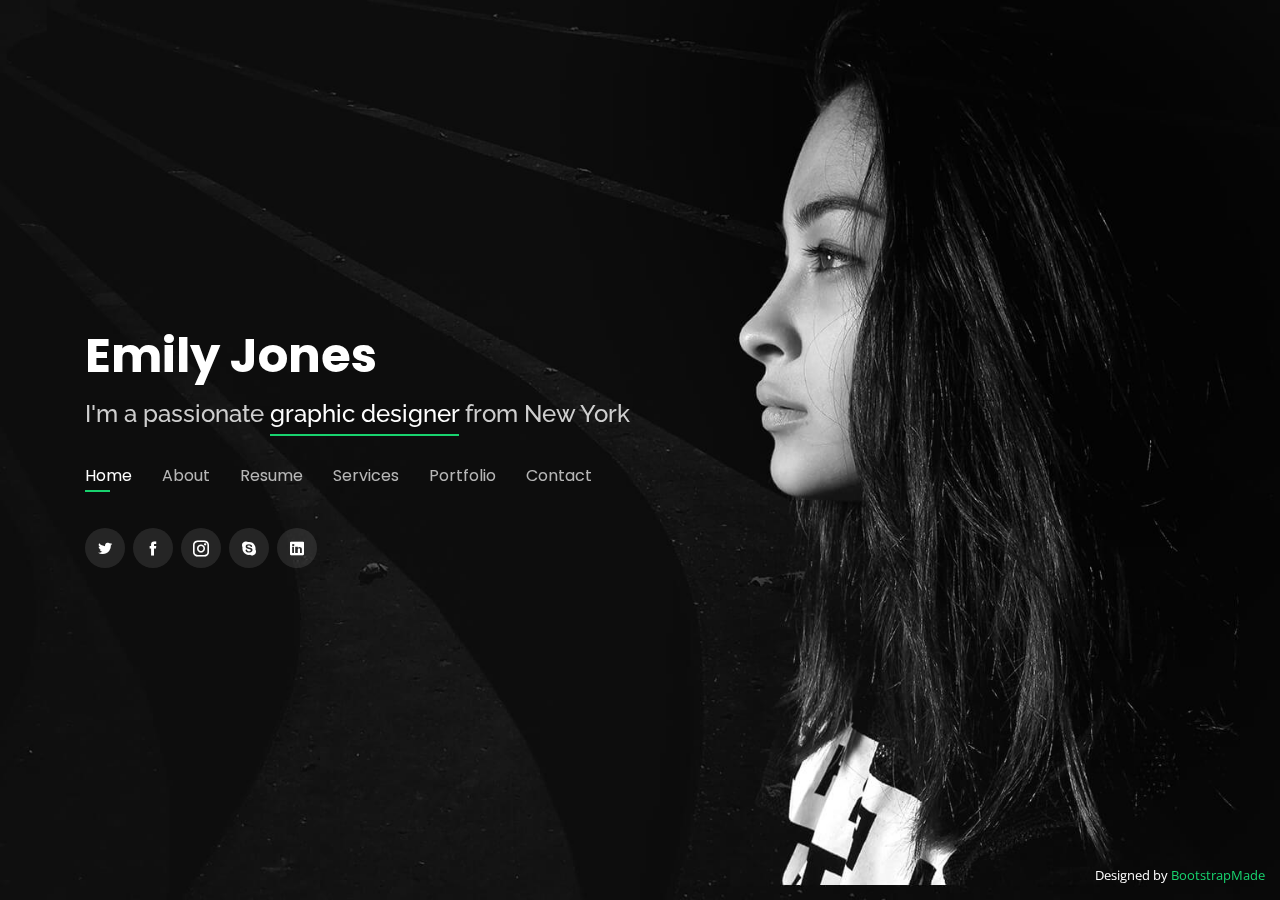
==== index.html @ 624945b4 "Update index.html" ====
<!DOCTYPE html>
<html lang="en">

<head>
  <meta charset="utf-8">
  <meta content="width=device-width, initial-scale=1.0" name="viewport">
  
  <!-- COMMON TAGS -->
<meta charset="utf-8">
<title>salud y alimentación</title>
<!-- Search Engine -->
<meta name="description" content="En esta aplicación web podrás encontrar temas referentes al cuidado corporal a través de la alimentación y practicas deportivas fáciles de realizar en la comodidad de tu hogar, especialmente para personas que requieran llevar un control exhaustivo de su dieta alimenticia y peso corporal. ">
<meta name="image" content="https://www.artclinic.es/wp-content/uploads/2017/10/puntofape_nutricion-deportiva.jpeg">
<!-- Schema.org for Google -->
<meta itemprop="name" content="salud y alimentación">
<meta itemprop="description" content="En esta aplicación web podrás encontrar temas referentes al cuidado corporal a través de la alimentación y practicas deportivas fáciles de realizar en la comodidad de tu hogar, especialmente para personas que requieran llevar un control exhaustivo de su dieta alimenticia y peso corporal. ">
<meta itemprop="image" content="https://www.artclinic.es/wp-content/uploads/2017/10/puntofape_nutricion-deportiva.jpeg">
<!-- Mobile App for iOS & Android -->
<!-- Twitter -->
<meta name="twitter:card" content="app">
<meta name="twitter:title" content="salud y alimentación">
<meta name="twitter:description" content="En esta aplicación web podrás encontrar temas referentes al cuidado corporal a través de la alimentación y practicas deportivas fáciles de realizar en la comodidad de tu hogar, especialmente para personas que requieran llevar un control exhaustivo de su dieta alimenticia y peso corporal. ">
<!-- Twitter - Mobile App (iOS & Android) -->
<!-- Open Graph general (Facebook, Pinterest & Google+) -->
<meta name="og:title" content="salud y alimentación">
<meta name="og:description" content="En esta aplicación web podrás encontrar temas referentes al cuidado corporal a través de la alimentación y practicas deportivas fáciles de realizar en la comodidad de tu hogar, especialmente para personas que requieran llevar un control exhaustivo de su dieta alimenticia y peso corporal. ">
<meta name="og:type" content="website">
<!-- Open Graph - Mobile App (iOS & Android) -->

  <!-- Favicons -->
  <link href="img/favicon.png" rel="icon">
  <link href="img/apple-touch-icon.png" rel="apple-touch-icon">

  <!-- Google Fonts -->
  <link href="https://fonts.googleapis.com/css?family=Open+Sans:300,300i,400,400i,600,600i,700,700i|Raleway:300,300i,400,400i,500,500i,600,600i,700,700i|Poppins:300,300i,400,400i,500,500i,600,600i,700,700i" rel="stylesheet">

  <!-- Vendor CSS Files -->
  <link href="vendor/bootstrap/css/bootstrap.min.css" rel="stylesheet">
  <link href="vendor/icofont/icofont.min.css" rel="stylesheet">
  <link href="vendor/remixicon/remixicon.css" rel="stylesheet">
  <link href="vendor/owl.carousel/owl.carousel.min.css" rel="stylesheet">
  <link href="vendor/boxicons/css/boxicons.min.css" rel="stylesheet">
  <link href="vendor/venobox/venobox.css" rel="stylesheet">

  <!-- Template Main CSS File -->
  <link href="css/style.css" rel="stylesheet">

  <!-- =======================================================
  * Template Name: Personal - v2.3.0
  * Template URL: https://bootstrapmade.com/personal-free-resume-bootstrap-template/
  * Author: BootstrapMade.com
  * License: https://bootstrapmade.com/license/
  ======================================================== -->
</head>

<body>

  <!-- ======= Header ======= -->
  <header id="header" class="header-tops">
    <div class="container">

      <h1><a href="index.html">Emily Jones</a></h1>
      <!-- Uncomment below if you prefer to use an image logo -->
      <!-- <a href="index.html" class="mr-auto"><img src="img/logo.png" alt="" class="img-fluid"></a> -->
      <h2>I'm a passionate <span>graphic designer</span> from New York</h2>

      <nav class="nav-menu d-none d-lg-block">
        <ul>
          <li class="active"><a href="#header">Home</a></li>
          <li><a href="#about">About</a></li>
          <li><a href="#resume">Resume</a></li>
          <li><a href="#services">Services</a></li>
          <li><a href="#portfolio">Portfolio</a></li>
          <li><a href="#contact">Contact</a></li>
        </ul>
      </nav><!-- .nav-menu -->

      <div class="social-links">
        <a href="#" class="twitter"><i class="icofont-twitter"></i></a>
        <a href="#" class="facebook"><i class="icofont-facebook"></i></a>
        <a href="#" class="instagram"><i class="icofont-instagram"></i></a>
        <a href="#" class="google-plus"><i class="icofont-skype"></i></a>
        <a href="#" class="linkedin"><i class="icofont-linkedin"></i></a>
      </div>

    </div>
  </header><!-- End Header -->

  <!-- ======= About Section ======= -->
  <section id="about" class="about">

    <!-- ======= About Me ======= -->
    <div class="about-me container">

      <div class="section-title">
        <h2>About</h2>
        <p>Learn more about me</p>
      </div>

      <div class="row">
        <div class="col-lg-4" data-aos="fade-right">
          <img src="img/me.jpg" class="img-fluid" alt="">
        </div>
        <div class="col-lg-8 pt-4 pt-lg-0 content" data-aos="fade-left">
          <h3>UI/UX &amp; Graphic Designer</h3>
          <p class="font-italic">
            Lorem ipsum dolor sit amet, consectetur adipiscing elit, sed do eiusmod tempor incididunt ut labore et dolore
            magna aliqua.
          </p>
          <div class="row">
            <div class="col-lg-6">
              <ul>
                <li><i class="icofont-rounded-right"></i> <strong>Birthday:</strong> 1 May 1995</li>
                <li><i class="icofont-rounded-right"></i> <strong>Website:</strong> www.example.com</li>
                <li><i class="icofont-rounded-right"></i> <strong>Phone:</strong> +123 456 7890</li>
                <li><i class="icofont-rounded-right"></i> <strong>City:</strong> City : New York, USA</li>
              </ul>
            </div>
            <div class="col-lg-6">
              <ul>
                <li><i class="icofont-rounded-right"></i> <strong>Age:</strong> 30</li>
                <li><i class="icofont-rounded-right"></i> <strong>Degree:</strong> Master</li>
                <li><i class="icofont-rounded-right"></i> <strong>PhEmailone:</strong> email@example.com</li>
                <li><i class="icofont-rounded-right"></i> <strong>Freelance:</strong> Available</li>
              </ul>
            </div>
          </div>
          <p>
            Officiis eligendi itaque labore et dolorum mollitia officiis optio vero. Quisquam sunt adipisci omnis et ut. Nulla accusantium dolor incidunt officia tempore. Et eius omnis.
            Cupiditate ut dicta maxime officiis quidem quia. Sed et consectetur qui quia repellendus itaque neque. Aliquid amet quidem ut quaerat cupiditate. Ab et eum qui repellendus omnis culpa magni laudantium dolores.
          </p>
        </div>
      </div>

    </div><!-- End About Me -->

    <!-- ======= Counts ======= -->
    <div class="counts container">

      <div class="row">

        <div class="col-lg-3 col-md-6">
          <div class="count-box">
            <i class="icofont-simple-smile"></i>
            <span data-toggle="counter-up">232</span>
            <p>Happy Clients</p>
          </div>
        </div>

        <div class="col-lg-3 col-md-6 mt-5 mt-md-0">
          <div class="count-box">
            <i class="icofont-document-folder"></i>
            <span data-toggle="counter-up">521</span>
            <p>Projects</p>
          </div>
        </div>

        <div class="col-lg-3 col-md-6 mt-5 mt-lg-0">
          <div class="count-box">
            <i class="icofont-live-support"></i>
            <span data-toggle="counter-up">1,463</span>
            <p>Hours Of Support</p>
          </div>
        </div>

        <div class="col-lg-3 col-md-6 mt-5 mt-lg-0">
          <div class="count-box">
            <i class="icofont-users-alt-5"></i>
            <span data-toggle="counter-up">15</span>
            <p>Hard Workers</p>
          </div>
        </div>

      </div>

    </div><!-- End Counts -->

    <!-- ======= Skills  ======= -->
    <div class="skills container">

      <div class="section-title">
        <h2>Skills</h2>
      </div>

      <div class="row skills-content">

        <div class="col-lg-6">

          <div class="progress">
            <span class="skill">HTML <i class="val">100%</i></span>
            <div class="progress-bar-wrap">
              <div class="progress-bar" role="progressbar" aria-valuenow="100" aria-valuemin="0" aria-valuemax="100"></div>
            </div>
          </div>

          <div class="progress">
            <span class="skill">CSS <i class="val">90%</i></span>
            <div class="progress-bar-wrap">
              <div class="progress-bar" role="progressbar" aria-valuenow="90" aria-valuemin="0" aria-valuemax="100"></div>
            </div>
          </div>

          <div class="progress">
            <span class="skill">JavaScript <i class="val">75%</i></span>
            <div class="progress-bar-wrap">
              <div class="progress-bar" role="progressbar" aria-valuenow="75" aria-valuemin="0" aria-valuemax="100"></div>
            </div>
          </div>

        </div>

        <div class="col-lg-6">

          <div class="progress">
            <span class="skill">PHP <i class="val">80%</i></span>
            <div class="progress-bar-wrap">
              <div class="progress-bar" role="progressbar" aria-valuenow="80" aria-valuemin="0" aria-valuemax="100"></div>
            </div>
          </div>

          <div class="progress">
            <span class="skill">WordPress/CMS <i class="val">90%</i></span>
            <div class="progress-bar-wrap">
              <div class="progress-bar" role="progressbar" aria-valuenow="90" aria-valuemin="0" aria-valuemax="100"></div>
            </div>
          </div>

          <div class="progress">
            <span class="skill">Photoshop <i class="val">55%</i></span>
            <div class="progress-bar-wrap">
              <div class="progress-bar" role="progressbar" aria-valuenow="55" aria-valuemin="0" aria-valuemax="100"></div>
            </div>
          </div>

        </div>

      </div>

    </div><!-- End Skills -->

    <!-- ======= Interests ======= -->
    <div class="interests container">

      <div class="section-title">
        <h2>Interests</h2>
      </div>

      <div class="row">
        <div class="col-lg-3 col-md-4">
          <div class="icon-box">
            <i class="ri-store-line" style="color: #ffbb2c;"></i>
            <h3>Lorem Ipsum</h3>
          </div>
        </div>
        <div class="col-lg-3 col-md-4 mt-4 mt-md-0">
          <div class="icon-box">
            <i class="ri-bar-chart-box-line" style="color: #5578ff;"></i>
            <h3>Dolor Sitema</h3>
          </div>
        </div>
        <div class="col-lg-3 col-md-4 mt-4 mt-md-0">
          <div class="icon-box">
            <i class="ri-calendar-todo-line" style="color: #e80368;"></i>
            <h3>Sed perspiciatis</h3>
          </div>
        </div>
        <div class="col-lg-3 col-md-4 mt-4 mt-lg-0">
          <div class="icon-box">
            <i class="ri-paint-brush-line" style="color: #e361ff;"></i>
            <h3>Magni Dolores</h3>
          </div>
        </div>
        <div class="col-lg-3 col-md-4 mt-4">
          <div class="icon-box">
            <i class="ri-database-2-line" style="color: #47aeff;"></i>
            <h3>Nemo Enim</h3>
          </div>
        </div>
        <div class="col-lg-3 col-md-4 mt-4">
          <div class="icon-box">
            <i class="ri-gradienter-line" style="color: #ffa76e;"></i>
            <h3>Eiusmod Tempor</h3>
          </div>
        </div>
        <div class="col-lg-3 col-md-4 mt-4">
          <div class="icon-box">
            <i class="ri-file-list-3-line" style="color: #11dbcf;"></i>
            <h3>Midela Teren</h3>
          </div>
        </div>
        <div class="col-lg-3 col-md-4 mt-4">
          <div class="icon-box">
            <i class="ri-price-tag-2-line" style="color: #4233ff;"></i>
            <h3>Pira Neve</h3>
          </div>
        </div>
        <div class="col-lg-3 col-md-4 mt-4">
          <div class="icon-box">
            <i class="ri-anchor-line" style="color: #b2904f;"></i>
            <h3>Dirada Pack</h3>
          </div>
        </div>
        <div class="col-lg-3 col-md-4 mt-4">
          <div class="icon-box">
            <i class="ri-disc-line" style="color: #b20969;"></i>
            <h3>Moton Ideal</h3>
          </div>
        </div>
        <div class="col-lg-3 col-md-4 mt-4">
          <div class="icon-box">
            <i class="ri-base-station-line" style="color: #ff5828;"></i>
            <h3>Verdo Park</h3>
          </div>
        </div>
        <div class="col-lg-3 col-md-4 mt-4">
          <div class="icon-box">
            <i class="ri-fingerprint-line" style="color: #29cc61;"></i>
            <h3>Flavor Nivelanda</h3>
          </div>
        </div>
      </div>

    </div><!-- End Interests -->

    <!-- ======= Testimonials ======= -->
    <div class="testimonials container">

      <div class="section-title">
        <h2>Testimonials</h2>
      </div>

      <div class="owl-carousel testimonials-carousel">

        <div class="testimonial-item">
          <p>
            <i class="bx bxs-quote-alt-left quote-icon-left"></i>
            Proin iaculis purus consequat sem cure digni ssim donec porttitora entum suscipit rhoncus. Accusantium quam, ultricies eget id, aliquam eget nibh et. Maecen aliquam, risus at semper.
            <i class="bx bxs-quote-alt-right quote-icon-right"></i>
          </p>
          <img src="img/testimonials/testimonials-1.jpg" class="testimonial-img" alt="">
          <h3>Saul Goodman</h3>
          <h4>Ceo &amp; Founder</h4>
        </div>

        <div class="testimonial-item">
          <p>
            <i class="bx bxs-quote-alt-left quote-icon-left"></i>
            Export tempor illum tamen malis malis eram quae irure esse labore quem cillum quid cillum eram malis quorum velit fore eram velit sunt aliqua noster fugiat irure amet legam anim culpa.
            <i class="bx bxs-quote-alt-right quote-icon-right"></i>
          </p>
          <img src="img/testimonials/testimonials-2.jpg" class="testimonial-img" alt="">
          <h3>Sara Wilsson</h3>
          <h4>Designer</h4>
        </div>

        <div class="testimonial-item">
          <p>
            <i class="bx bxs-quote-alt-left quote-icon-left"></i>
            Enim nisi quem export duis labore cillum quae magna enim sint quorum nulla quem veniam duis minim tempor labore quem eram duis noster aute amet eram fore quis sint minim.
            <i class="bx bxs-quote-alt-right quote-icon-right"></i>
          </p>
          <img src="img/testimonials/testimonials-3.jpg" class="testimonial-img" alt="">
          <h3>Jena Karlis</h3>
          <h4>Store Owner</h4>
        </div>

        <div class="testimonial-item">
          <p>
            <i class="bx bxs-quote-alt-left quote-icon-left"></i>
            Fugiat enim eram quae cillum dolore dolor amet nulla culpa multos export minim fugiat minim velit minim dolor enim duis veniam ipsum anim magna sunt elit fore quem dolore labore illum veniam.
            <i class="bx bxs-quote-alt-right quote-icon-right"></i>
          </p>
          <img src="img/testimonials/testimonials-4.jpg" class="testimonial-img" alt="">
          <h3>Matt Brandon</h3>
          <h4>Freelancer</h4>
        </div>

        <div class="testimonial-item">
          <p>
            <i class="bx bxs-quote-alt-left quote-icon-left"></i>
            Quis quorum aliqua sint quem legam fore sunt eram irure aliqua veniam tempor noster veniam enim culpa labore duis sunt culpa nulla illum cillum fugiat legam esse veniam culpa fore nisi cillum quid.
            <i class="bx bxs-quote-alt-right quote-icon-right"></i>
          </p>
          <img src="img/testimonials/testimonials-5.jpg" class="testimonial-img" alt="">
          <h3>John Larson</h3>
          <h4>Entrepreneur</h4>
        </div>

      </div>

    </div><!-- End Testimonials  -->

  </section><!-- End About Section -->

  <!-- ======= Resume Section ======= -->
  <section id="resume" class="resume">
    <div class="container">

      <div class="section-title">
        <h2>Resume</h2>
        <p>Check My Resume</p>
      </div>

      <div class="row">
        <div class="col-lg-6">
          <h3 class="resume-title">Sumary</h3>
          <div class="resume-item pb-0">
            <h4>Alice Barkley</h4>
            <p><em>Innovative and deadline-driven Graphic Designer with 3+ years of experience designing and developing user-centered digital/print marketing material from initial concept to final, polished deliverable.</em></p>
            <p>
            <ul>
              <li>Portland par 127,Orlando, FL</li>
              <li>(123) 456-7891</li>
              <li>alice.barkley@example.com</li>
            </ul>
            </p>
          </div>

          <h3 class="resume-title">Education</h3>
          <div class="resume-item">
            <h4>Master of Fine Arts &amp; Graphic Design</h4>
            <h5>2015 - 2016</h5>
            <p><em>Rochester Institute of Technology, Rochester, NY</em></p>
            <p>Qui deserunt veniam. Et sed aliquam labore tempore sed quisquam iusto autem sit. Ea vero voluptatum qui ut dignissimos deleniti nerada porti sand markend</p>
          </div>
          <div class="resume-item">
            <h4>Bachelor of Fine Arts &amp; Graphic Design</h4>
            <h5>2010 - 2014</h5>
            <p><em>Rochester Institute of Technology, Rochester, NY</em></p>
            <p>Quia nobis sequi est occaecati aut. Repudiandae et iusto quae reiciendis et quis Eius vel ratione eius unde vitae rerum voluptates asperiores voluptatem Earum molestiae consequatur neque etlon sader mart dila</p>
          </div>
        </div>
        <div class="col-lg-6">
          <h3 class="resume-title">Professional Experience</h3>
          <div class="resume-item">
            <h4>Senior graphic design specialist</h4>
            <h5>2019 - Present</h5>
            <p><em>Experion, New York, NY </em></p>
            <p>
            <ul>
              <li>Lead in the design, development, and implementation of the graphic, layout, and production communication materials</li>
              <li>Delegate tasks to the 7 members of the design team and provide counsel on all aspects of the project. </li>
              <li>Supervise the assessment of all graphic materials in order to ensure quality and accuracy of the design</li>
              <li>Oversee the efficient use of production project budgets ranging from $2,000 - $25,000</li>
            </ul>
            </p>
          </div>
          <div class="resume-item">
            <h4>Graphic design specialist</h4>
            <h5>2017 - 2018</h5>
            <p><em>Stepping Stone Advertising, New York, NY</em></p>
            <p>
            <ul>
              <li>Developed numerous marketing programs (logos, brochures,infographics, presentations, and advertisements).</li>
              <li>Managed up to 5 projects or tasks at a given time while under pressure</li>
              <li>Recommended and consulted with clients on the most appropriate graphic design</li>
              <li>Created 4+ design presentations and proposals a month for clients and account managers</li>
            </ul>
            </p>
          </div>
        </div>
      </div>

    </div>
  </section><!-- End Resume Section -->

  <!-- ======= Services Section ======= -->
  <section id="services" class="services">
    <div class="container">

      <div class="section-title">
        <h2>Services</h2>
        <p>My Services</p>
      </div>

      <div class="row">
        <div class="col-lg-4 col-md-6 d-flex align-items-stretch">
          <div class="icon-box">
            <div class="icon"><i class="bx bxl-dribbble"></i></div>
            <h4><a href="">Lorem Ipsum</a></h4>
            <p>Voluptatum deleniti atque corrupti quos dolores et quas molestias excepturi</p>
          </div>
        </div>

        <div class="col-lg-4 col-md-6 d-flex align-items-stretch mt-4 mt-md-0">
          <div class="icon-box">
            <div class="icon"><i class="bx bx-file"></i></div>
            <h4><a href="">Sed ut perspiciatis</a></h4>
            <p>Duis aute irure dolor in reprehenderit in voluptate velit esse cillum dolore</p>
          </div>
        </div>

        <div class="col-lg-4 col-md-6 d-flex align-items-stretch mt-4 mt-lg-0">
          <div class="icon-box">
            <div class="icon"><i class="bx bx-tachometer"></i></div>
            <h4><a href="">Magni Dolores</a></h4>
            <p>Excepteur sint occaecat cupidatat non proident, sunt in culpa qui officia</p>
          </div>
        </div>

        <div class="col-lg-4 col-md-6 d-flex align-items-stretch mt-4">
          <div class="icon-box">
            <div class="icon"><i class="bx bx-world"></i></div>
            <h4><a href="">Nemo Enim</a></h4>
            <p>At vero eos et accusamus et iusto odio dignissimos ducimus qui blanditiis</p>
          </div>
        </div>

        <div class="col-lg-4 col-md-6 d-flex align-items-stretch mt-4">
          <div class="icon-box">
            <div class="icon"><i class="bx bx-slideshow"></i></div>
            <h4><a href="">Dele cardo</a></h4>
            <p>Quis consequatur saepe eligendi voluptatem consequatur dolor consequuntur</p>
          </div>
        </div>

        <div class="col-lg-4 col-md-6 d-flex align-items-stretch mt-4">
          <div class="icon-box">
            <div class="icon"><i class="bx bx-arch"></i></div>
            <h4><a href="">Divera don</a></h4>
            <p>Modi nostrum vel laborum. Porro fugit error sit minus sapiente sit aspernatur</p>
          </div>
        </div>

      </div>

    </div>
  </section><!-- End Services Section -->

  <!-- ======= Portfolio Section ======= -->
  <section id="portfolio" class="portfolio">
    <div class="container">

      <div class="section-title">
        <h2>Portfolio</h2>
        <p>My Works</p>
      </div>

      <div class="row">
        <div class="col-lg-12 d-flex justify-content-center">
          <ul id="portfolio-flters">
            <li data-filter="*" class="filter-active">All</li>
            <li data-filter=".filter-app">App</li>
            <li data-filter=".filter-card">Card</li>
            <li data-filter=".filter-web">Web</li>
          </ul>
        </div>
      </div>

      <div class="row portfolio-container">

        <div class="col-lg-4 col-md-6 portfolio-item filter-app">
          <div class="portfolio-wrap">
            <img src="img/portfolio/portfolio-1.jpg" class="img-fluid" alt="">
            <div class="portfolio-info">
              <h4>App 1</h4>
              <p>App</p>
              <div class="portfolio-links">
                <a href="img/portfolio/portfolio-1.jpg" data-gall="portfolioGallery" class="venobox" title="App 1"><i class="bx bx-plus"></i></a>
                <a href="portfolio-details.html" data-gall="portfolioDetailsGallery" data-vbtype="iframe" class="venobox" title="Portfolio Details"><i class="bx bx-link"></i></a>
              </div>
            </div>
          </div>
        </div>

        <div class="col-lg-4 col-md-6 portfolio-item filter-web">
          <div class="portfolio-wrap">
            <img src="img/portfolio/portfolio-2.jpg" class="img-fluid" alt="">
            <div class="portfolio-info">
              <h4>Web 3</h4>
              <p>Web</p>
              <div class="portfolio-links">
                <a href="img/portfolio/portfolio-2.jpg" data-gall="portfolioGallery" class="venobox" title="Web 3"><i class="bx bx-plus"></i></a>
                <a href="portfolio-details.html" data-gall="portfolioDetailsGallery" data-vbtype="iframe" class="venobox" title="Portfolio Details"><i class="bx bx-link"></i></a>
              </div>
            </div>
          </div>
        </div>

        <div class="col-lg-4 col-md-6 portfolio-item filter-app">
          <div class="portfolio-wrap">
            <img src="img/portfolio/portfolio-3.jpg" class="img-fluid" alt="">
            <div class="portfolio-info">
              <h4>App 2</h4>
              <p>App</p>
              <div class="portfolio-links">
                <a href="img/portfolio/portfolio-3.jpg" data-gall="portfolioGallery" class="venobox" title="App 2"><i class="bx bx-plus"></i></a>
                <a href="portfolio-details.html" data-gall="portfolioDetailsGallery" data-vbtype="iframe" class="venobox" title="Portfolio Details"><i class="bx bx-link"></i></a>
              </div>
            </div>
          </div>
        </div>

        <div class="col-lg-4 col-md-6 portfolio-item filter-card">
          <div class="portfolio-wrap">
            <img src="img/portfolio/portfolio-4.jpg" class="img-fluid" alt="">
            <div class="portfolio-info">
              <h4>Card 2</h4>
              <p>Card</p>
              <div class="portfolio-links">
                <a href="img/portfolio/portfolio-4.jpg" data-gall="portfolioGallery" class="venobox" title="Card 2"><i class="bx bx-plus"></i></a>
                <a href="portfolio-details.html" data-gall="portfolioDetailsGallery" data-vbtype="iframe" class="venobox" title="Portfolio Details"><i class="bx bx-link"></i></a>
              </div>
            </div>
          </div>
        </div>

        <div class="col-lg-4 col-md-6 portfolio-item filter-web">
          <div class="portfolio-wrap">
            <img src="img/portfolio/portfolio-5.jpg" class="img-fluid" alt="">
            <div class="portfolio-info">
              <h4>Web 2</h4>
              <p>Web</p>
              <div class="portfolio-links">
                <a href="img/portfolio/portfolio-5.jpg" data-gall="portfolioGallery" class="venobox" title="Web 2"><i class="bx bx-plus"></i></a>
                <a href="portfolio-details.html" data-gall="portfolioDetailsGallery" data-vbtype="iframe" class="venobox" title="Portfolio Details"><i class="bx bx-link"></i></a>
              </div>
            </div>
          </div>
        </div>

        <div class="col-lg-4 col-md-6 portfolio-item filter-app">
          <div class="portfolio-wrap">
            <img src="img/portfolio/portfolio-6.jpg" class="img-fluid" alt="">
            <div class="portfolio-info">
              <h4>App 3</h4>
              <p>App</p>
              <div class="portfolio-links">
                <a href="img/portfolio/portfolio-6.jpg" data-gall="portfolioGallery" class="venobox" title="App 3"><i class="bx bx-plus"></i></a>
                <a href="portfolio-details.html" data-gall="portfolioDetailsGallery" data-vbtype="iframe" class="venobox" title="Portfolio Details"><i class="bx bx-link"></i></a>
              </div>
            </div>
          </div>
        </div>

        <div class="col-lg-4 col-md-6 portfolio-item filter-card">
          <div class="portfolio-wrap">
            <img src="img/portfolio/portfolio-7.jpg" class="img-fluid" alt="">
            <div class="portfolio-info">
              <h4>Card 1</h4>
              <p>Card</p>
              <div class="portfolio-links">
                <a href="img/portfolio/portfolio-7.jpg" data-gall="portfolioGallery" class="venobox" title="Card 1"><i class="bx bx-plus"></i></a>
                <a href="portfolio-details.html" data-gall="portfolioDetailsGallery" data-vbtype="iframe" class="venobox" title="Portfolio Details"><i class="bx bx-link"></i></a>
              </div>
            </div>
          </div>
        </div>

        <div class="col-lg-4 col-md-6 portfolio-item filter-card">
          <div class="portfolio-wrap">
            <img src="img/portfolio/portfolio-8.jpg" class="img-fluid" alt="">
            <div class="portfolio-info">
              <h4>Card 3</h4>
              <p>Card</p>
              <div class="portfolio-links">
                <a href="img/portfolio/portfolio-8.jpg" data-gall="portfolioGallery" class="venobox" title="Card 3"><i class="bx bx-plus"></i></a>
                <a href="portfolio-details.html" data-gall="portfolioDetailsGallery" data-vbtype="iframe" class="venobox" title="Portfolio Details"><i class="bx bx-link"></i></a>
              </div>
            </div>
          </div>
        </div>

        <div class="col-lg-4 col-md-6 portfolio-item filter-web">
          <div class="portfolio-wrap">
            <img src="img/portfolio/portfolio-9.jpg" class="img-fluid" alt="">
            <div class="portfolio-info">
              <h4>Web 3</h4>
              <p>Web</p>
              <div class="portfolio-links">
                <a href="img/portfolio/portfolio-9.jpg" data-gall="portfolioGallery" class="venobox" title="Web 3"><i class="bx bx-plus"></i></a>
                <a href="portfolio-details.html" data-gall="portfolioDetailsGallery" data-vbtype="iframe" class="venobox" title="Portfolio Details"><i class="bx bx-link"></i></a>
              </div>
            </div>
          </div>
        </div>

      </div>

    </div>
  </section><!-- End Portfolio Section -->

  <!-- ======= Contact Section ======= -->
  <section id="contact" class="contact">
    <div class="container">

      <div class="section-title">
        <h2>Contact</h2>
        <p>Contact Me</p>
      </div>

      <div class="row mt-2">

        <div class="col-md-6 d-flex align-items-stretch">
          <div class="info-box">
            <i class="bx bx-map"></i>
            <h3>My Address</h3>
            <p>A108 Adam Street, New York, NY 535022</p>
          </div>
        </div>

        <div class="col-md-6 mt-4 mt-md-0 d-flex align-items-stretch">
          <div class="info-box">
            <i class="bx bx-share-alt"></i>
            <h3>Social Profiles</h3>
            <div class="social-links">
              <a href="#" class="twitter"><i class="icofont-twitter"></i></a>
              <a href="#" class="facebook"><i class="icofont-facebook"></i></a>
              <a href="#" class="instagram"><i class="icofont-instagram"></i></a>
              <a href="#" class="google-plus"><i class="icofont-skype"></i></a>
              <a href="#" class="linkedin"><i class="icofont-linkedin"></i></a>
            </div>
          </div>
        </div>

        <div class="col-md-6 mt-4 d-flex align-items-stretch">
          <div class="info-box">
            <i class="bx bx-envelope"></i>
            <h3>Email Me</h3>
            <p>contact@example.com</p>
          </div>
        </div>
        <div class="col-md-6 mt-4 d-flex align-items-stretch">
          <div class="info-box">
            <i class="bx bx-phone-call"></i>
            <h3>Call Me</h3>
            <p>+1 5589 55488 55</p>
          </div>
        </div>
      </div>

      <form action="forms/contact.php" method="post" role="form" class="php-email-form mt-4">
        <div class="form-row">
          <div class="col-md-6 form-group">
            <input type="text" name="name" class="form-control" id="name" placeholder="Your Name" data-rule="minlen:4" data-msg="Please enter at least 4 chars" />
            <div class="validate"></div>
          </div>
          <div class="col-md-6 form-group">
            <input type="email" class="form-control" name="email" id="email" placeholder="Your Email" data-rule="email" data-msg="Please enter a valid email" />
            <div class="validate"></div>
          </div>
        </div>
        <div class="form-group">
          <input type="text" class="form-control" name="subject" id="subject" placeholder="Subject" data-rule="minlen:4" data-msg="Please enter at least 8 chars of subject" />
          <div class="validate"></div>
        </div>
        <div class="form-group">
          <textarea class="form-control" name="message" rows="5" data-rule="required" data-msg="Please write something for us" placeholder="Message"></textarea>
          <div class="validate"></div>
        </div>
        <div class="mb-3">
          <div class="loading">Loading</div>
          <div class="error-message"></div>
          <div class="sent-message">Your message has been sent. Thank you!</div>
        </div>
        <div class="text-center"><button type="submit">Send Message</button></div>
      </form>

    </div>
  </section><!-- End Contact Section -->

  <div class="credits">
    <!-- All the links in the footer should remain intact. -->
    <!-- You can delete the links only if you purchased the pro version. -->
    <!-- Licensing information: https://bootstrapmade.com/license/ -->
    <!-- Purchase the pro version with working PHP/AJAX contact form: https://bootstrapmade.com/personal-free-resume-bootstrap-template/ -->
    Designed by <a href="https://bootstrapmade.com/">BootstrapMade</a>
  </div>

  <!-- Vendor JS Files -->
  <script src="vendor/jquery/jquery.min.js"></script>
  <script src="vendor/bootstrap/js/bootstrap.bundle.min.js"></script>
  <script src="vendor/jquery.easing/jquery.easing.min.js"></script>
  <script src="vendor/php-email-form/validate.js"></script>
  <script src="vendor/waypoints/jquery.waypoints.min.js"></script>
  <script src="vendor/counterup/counterup.min.js"></script>
  <script src="vendor/owl.carousel/owl.carousel.min.js"></script>
  <script src="vendor/isotope-layout/isotope.pkgd.min.js"></script>
  <script src="vendor/venobox/venobox.min.js"></script>

  <!-- Template Main JS File -->
  <script src="js/main.js"></script>

</body>

</html>
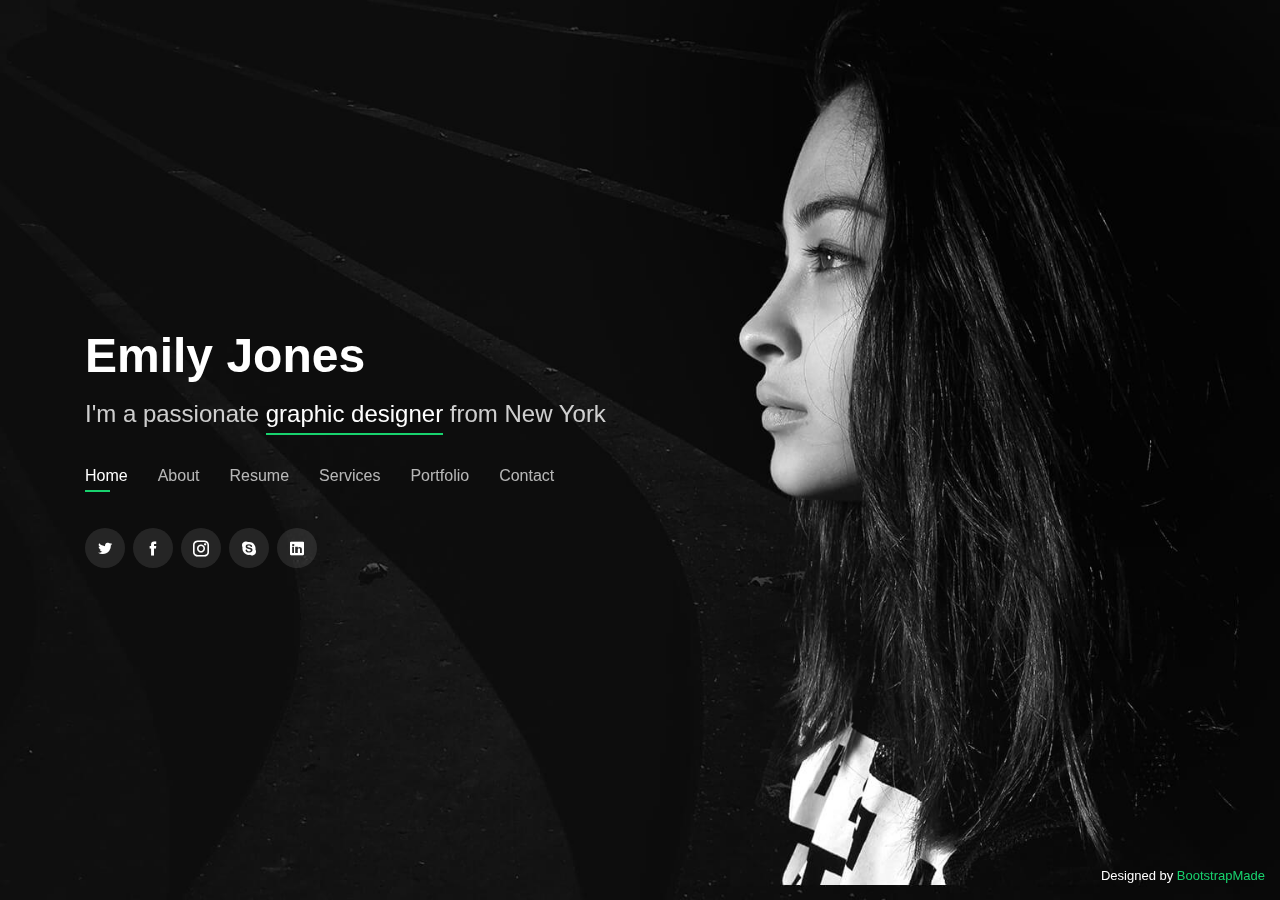
==== commit 9651578e: "Update index.html" ====
--- a/index.html
+++ b/index.html
@@ -27,12 +27,8 @@
 <meta name="og:type" content="website">
 <!-- Open Graph - Mobile App (iOS & Android) -->
 
-  <!-- Favicons -->
-  <link href="img/favicon.png" rel="icon">
-  <link href="img/apple-touch-icon.png" rel="apple-touch-icon">
-
   <!-- Google Fonts -->
-  <link href="https://fonts.googleapis.com/css?family=Open+Sans:300,300i,400,400i,600,600i,700,700i|Raleway:300,300i,400,400i,500,500i,600,600i,700,700i|Poppins:300,300i,400,400i,500,500i,600,600i,700,700i" rel="stylesheet">
+  <link href="https://fonts.googleapis.com/css2?family=Bad+Script&family=MuseoModerno:wght@100;200;300;400;500;600;700;800;900&family=Open+Sans+Condensed:ital,wght@0,300;0,700;1,300&display=swap" rel="stylesheet">
 
   <!-- Vendor CSS Files -->
   <link href="vendor/bootstrap/css/bootstrap.min.css" rel="stylesheet">
@@ -45,12 +41,7 @@
   <!-- Template Main CSS File -->
   <link href="css/style.css" rel="stylesheet">
 
-  <!-- =======================================================
-  * Template Name: Personal - v2.3.0
-  * Template URL: https://bootstrapmade.com/personal-free-resume-bootstrap-template/
-  * Author: BootstrapMade.com
-  * License: https://bootstrapmade.com/license/
-  ======================================================== -->
+  
 </head>
 
 <body>
--- a/css/style.css
+++ b/css/style.css
@@ -1,1180 +1,1171 @@
-/**
-* Template Name: Personal - v2.3.0
-* Template URL: https://bootstrapmade.com/personal-free-resume-bootstrap-template/
-* Author: BootstrapMade.com
-* License: https://bootstrapmade.com/license/
-*/
-
-/*--------------------------------------------------------------
-# General
---------------------------------------------------------------*/
-body {
-  font-family: "Open Sans", sans-serif;
-  background-color: #040404;
-  color: #fff;
-  position: relative;
-  background: transparent;
-}
-
-body::before {
-  content: "";
-  position: fixed;
-  background: #040404 url("../img/bg.jpg") top right no-repeat;
-  background-size: cover;
-  left: 0;
-  right: 0;
-  top: 0;
-  height: 100vh;
-  z-index: -1;
-}
-
-@media (min-width: 1024px) {
-  body::before {
-    background-attachment: fixed;
-  }
-}
-
-a {
-  color: #18d26e;
-}
-
-a:hover {
-  color: #35e888;
-  text-decoration: none;
-}
-
-h1, h2, h3, h4, h5, h6 {
-  font-family: "Raleway", sans-serif;
-}
-
+
+body {
+  font-family: "Open Sans", sans-serif;
+  background-color: #040404;
+  color: #fff;
+  position: relative;
+  background: transparent;
+}
+
+body::before {
+  content: "";
+  position: fixed;
+  background: #040404 url("../img/bg.jpg") top right no-repeat;
+  background-size: cover;
+  left: 0;
+  right: 0;
+  top: 0;
+  height: 100vh;
+  z-index: -1;
+}
+
+@media (min-width: 1024px) {
+  body::before {
+    background-attachment: fixed;
+  }
+}
+
+a {
+  color: #18d26e;
+}
+
+a:hover {
+  color: #35e888;
+  text-decoration: none;
+}
+
+h1, h2, h3, h4, h5, h6 {
+  font-family: "Raleway", sans-serif;
+}
+
 /*--------------------------------------------------------------
 # Header
---------------------------------------------------------------*/
-#header {
-  transition: ease-in-out 0.3s;
-  position: relative;
-  height: 100vh;
-  display: flex;
-  align-items: center;
-  z-index: 997;
-  overflow-y: auto;
-}
-
-#header * {
-  transition: ease-in-out 0.3s;
-}
-
-#header h1 {
-  font-size: 48px;
-  margin: 0;
-  padding: 0;
-  line-height: 1;
-  font-weight: 700;
-  font-family: "Poppins", sans-serif;
-}
-
-#header h1 a, #header h1 a:hover {
-  color: #fff;
-  line-height: 1;
-  display: inline-block;
-}
-
-#header h2 {
-  font-size: 24px;
-  margin-top: 20px;
-  color: rgba(255, 255, 255, 0.8);
-}
-
-#header h2 span {
-  color: #fff;
-  border-bottom: 2px solid #18d26e;
-  padding-bottom: 6px;
-}
-
-#header img {
-  padding: 0;
-  margin: 0;
-}
-
-#header .social-links {
-  margin-top: 40px;
-  display: flex;
-}
-
-#header .social-links a {
-  font-size: 16px;
-  display: flex;
-  justify-content: center;
-  align-items: center;
-  background: rgba(255, 255, 255, 0.1);
-  color: #fff;
-  line-height: 1;
-  margin-right: 8px;
-  border-radius: 50%;
-  width: 40px;
-  height: 40px;
-}
-
-#header .social-links a:hover {
-  background: #18d26e;
-}
-
-@media (max-width: 992px) {
-  #header h1 {
-    font-size: 36px;
-  }
-  #header h2 {
-    font-size: 20px;
-    line-height: 30px;
-  }
-  #header .social-links {
-    margin-top: 15px;
-  }
-  #header .container {
-    display: flex;
-    flex-direction: column;
-    align-items: center;
-  }
-}
-
+--------------------------------------------------------------*/
+#header {
+  transition: ease-in-out 0.3s;
+  position: relative;
+  height: 100vh;
+  display: flex;
+  align-items: center;
+  z-index: 997;
+  overflow-y: auto;
+}
+
+#header * {
+  transition: ease-in-out 0.3s;
+}
+
+#header h1 {
+  font-size: 48px;
+  margin: 0;
+  padding: 0;
+  line-height: 1;
+  font-weight: 700;
+  font-family: "Poppins", sans-serif;
+}
+
+#header h1 a, #header h1 a:hover {
+  color: #fff;
+  line-height: 1;
+  display: inline-block;
+}
+
+#header h2 {
+  font-size: 24px;
+  margin-top: 20px;
+  color: rgba(255, 255, 255, 0.8);
+}
+
+#header h2 span {
+  color: #fff;
+  border-bottom: 2px solid #18d26e;
+  padding-bottom: 6px;
+}
+
+#header img {
+  padding: 0;
+  margin: 0;
+}
+
+#header .social-links {
+  margin-top: 40px;
+  display: flex;
+}
+
+#header .social-links a {
+  font-size: 16px;
+  display: flex;
+  justify-content: center;
+  align-items: center;
+  background: rgba(255, 255, 255, 0.1);
+  color: #fff;
+  line-height: 1;
+  margin-right: 8px;
+  border-radius: 50%;
+  width: 40px;
+  height: 40px;
+}
+
+#header .social-links a:hover {
+  background: #18d26e;
+}
+
+@media (max-width: 992px) {
+  #header h1 {
+    font-size: 36px;
+  }
+  #header h2 {
+    font-size: 20px;
+    line-height: 30px;
+  }
+  #header .social-links {
+    margin-top: 15px;
+  }
+  #header .container {
+    display: flex;
+    flex-direction: column;
+    align-items: center;
+  }
+}
+
 /*--------------------------------------------------------------
 # Navigation Menu
---------------------------------------------------------------*/
-/* Desktop Navigation */
-.nav-menu {
-  margin-top: 35px;
-}
-
-.nav-menu ul {
-  display: flex;
-  margin: 0;
-  padding: 0;
-  list-style: none;
-}
-
-.nav-menu li + li {
-  margin-left: 30px;
-}
-
-.nav-menu a {
-  display: block;
-  position: relative;
-  color: rgba(255, 255, 255, 0.7);
-  font-size: 16px;
-  font-family: "Poppins", sans-serif;
-  font-weight: 400;
-}
-
-.nav-menu a:before {
-  content: "";
-  position: absolute;
-  width: 0;
-  height: 2px;
-  bottom: -4px;
-  left: 0;
-  background-color: #18d26e;
-  visibility: hidden;
-  width: 0px;
-  transition: all 0.3s ease-in-out 0s;
-}
-
-.nav-menu a:hover:before, .nav-menu li:hover > a:before, .nav-menu .active > a:before {
-  visibility: visible;
-  width: 25px;
-}
-
-.nav-menu a:hover, .nav-menu .active > a, .nav-menu li:hover > a {
-  color: #fff;
-  text-decoration: none;
-}
-
-/* Mobile Navigation */
-.mobile-nav-toggle {
-  position: fixed;
-  right: 15px;
-  top: 15px;
-  z-index: 9998;
-  border: 0;
-  background: none;
-  font-size: 24px;
-  transition: all 0.4s;
-  outline: none !important;
-  line-height: 1;
-  cursor: pointer;
-  text-align: right;
-}
-
-.mobile-nav-toggle i {
-  color: #fff;
-}
-
-.mobile-nav {
-  position: fixed;
-  top: 55px;
-  right: 15px;
-  bottom: 15px;
-  left: 15px;
-  z-index: 9999;
-  overflow-y: auto;
-  background: rgba(0, 0, 0, 0.7);
-  transition: ease-in-out 0.2s;
-  opacity: 0;
-  visibility: hidden;
-  border-radius: 10px;
-  padding: 10px 0;
-  border: 2px solid rgba(255, 255, 255, 0.12);
-}
-
-.mobile-nav * {
-  margin: 0;
-  padding: 0;
-  list-style: none;
-}
-
-.mobile-nav a {
-  display: block;
-  position: relative;
-  color: #fff;
-  padding: 10px 20px;
-  font-weight: 500;
-  outline: none;
-}
-
-.mobile-nav a:hover, .mobile-nav .active > a, .mobile-nav li:hover > a {
-  color: #18d26e;
-  text-decoration: none;
-}
-
-.mobile-nav-overly {
-  width: 100%;
-  height: 100%;
-  z-index: 9997;
-  top: 0;
-  left: 0;
-  position: fixed;
-  background: rgba(9, 9, 9, 0.6);
-  overflow: hidden;
-  display: none;
-  transition: ease-in-out 0.2s;
-}
-
-.mobile-nav-active {
-  overflow: hidden;
-}
-
-.mobile-nav-active .mobile-nav {
-  opacity: 1;
-  visibility: visible;
-}
-
-.mobile-nav-active .mobile-nav-toggle i {
-  color: #fff;
-}
-
-/* Header Top */
-#header.header-top {
-  height: 80px;
-  position: fixed;
-  left: 0;
-  top: 0;
-  right: 0;
-  background: rgba(0, 0, 0, 0.9);
-}
-
-#header.header-top .social-links, #header.header-top h2 {
-  display: none;
-}
-
-#header.header-top h1 {
-  margin-right: auto;
-  font-size: 36px;
-}
-
-#header.header-top .container {
-  display: flex;
-  align-items: center;
-}
-
-#header.header-top .nav-menu {
-  margin: 0;
-}
-
-@media (max-width: 768px) {
-  #header.header-top {
-    height: 60px;
-  }
-  #header.header-top h1 {
-    font-size: 26px;
-  }
-}
-
+--------------------------------------------------------------*/
+/* Desktop Navigation */
+.nav-menu {
+  margin-top: 35px;
+}
+
+.nav-menu ul {
+  display: flex;
+  margin: 0;
+  padding: 0;
+  list-style: none;
+}
+
+.nav-menu li + li {
+  margin-left: 30px;
+}
+
+.nav-menu a {
+  display: block;
+  position: relative;
+  color: rgba(255, 255, 255, 0.7);
+  font-size: 16px;
+  font-family: "Poppins", sans-serif;
+  font-weight: 400;
+}
+
+.nav-menu a:before {
+  content: "";
+  position: absolute;
+  width: 0;
+  height: 2px;
+  bottom: -4px;
+  left: 0;
+  background-color: #18d26e;
+  visibility: hidden;
+  width: 0px;
+  transition: all 0.3s ease-in-out 0s;
+}
+
+.nav-menu a:hover:before, .nav-menu li:hover > a:before, .nav-menu .active > a:before {
+  visibility: visible;
+  width: 25px;
+}
+
+.nav-menu a:hover, .nav-menu .active > a, .nav-menu li:hover > a {
+  color: #fff;
+  text-decoration: none;
+}
+
+/* Mobile Navigation */
+.mobile-nav-toggle {
+  position: fixed;
+  right: 15px;
+  top: 15px;
+  z-index: 9998;
+  border: 0;
+  background: none;
+  font-size: 24px;
+  transition: all 0.4s;
+  outline: none !important;
+  line-height: 1;
+  cursor: pointer;
+  text-align: right;
+}
+
+.mobile-nav-toggle i {
+  color: #fff;
+}
+
+.mobile-nav {
+  position: fixed;
+  top: 55px;
+  right: 15px;
+  bottom: 15px;
+  left: 15px;
+  z-index: 9999;
+  overflow-y: auto;
+  background: rgba(0, 0, 0, 0.7);
+  transition: ease-in-out 0.2s;
+  opacity: 0;
+  visibility: hidden;
+  border-radius: 10px;
+  padding: 10px 0;
+  border: 2px solid rgba(255, 255, 255, 0.12);
+}
+
+.mobile-nav * {
+  margin: 0;
+  padding: 0;
+  list-style: none;
+}
+
+.mobile-nav a {
+  display: block;
+  position: relative;
+  color: #fff;
+  padding: 10px 20px;
+  font-weight: 500;
+  outline: none;
+}
+
+.mobile-nav a:hover, .mobile-nav .active > a, .mobile-nav li:hover > a {
+  color: #18d26e;
+  text-decoration: none;
+}
+
+.mobile-nav-overly {
+  width: 100%;
+  height: 100%;
+  z-index: 9997;
+  top: 0;
+  left: 0;
+  position: fixed;
+  background: rgba(9, 9, 9, 0.6);
+  overflow: hidden;
+  display: none;
+  transition: ease-in-out 0.2s;
+}
+
+.mobile-nav-active {
+  overflow: hidden;
+}
+
+.mobile-nav-active .mobile-nav {
+  opacity: 1;
+  visibility: visible;
+}
+
+.mobile-nav-active .mobile-nav-toggle i {
+  color: #fff;
+}
+
+/* Header Top */
+#header.header-top {
+  height: 80px;
+  position: fixed;
+  left: 0;
+  top: 0;
+  right: 0;
+  background: rgba(0, 0, 0, 0.9);
+}
+
+#header.header-top .social-links, #header.header-top h2 {
+  display: none;
+}
+
+#header.header-top h1 {
+  margin-right: auto;
+  font-size: 36px;
+}
+
+#header.header-top .container {
+  display: flex;
+  align-items: center;
+}
+
+#header.header-top .nav-menu {
+  margin: 0;
+}
+
+@media (max-width: 768px) {
+  #header.header-top {
+    height: 60px;
+  }
+  #header.header-top h1 {
+    font-size: 26px;
+  }
+}
+
 /*--------------------------------------------------------------
 # Sections General
---------------------------------------------------------------*/
-section {
-  overflow: hidden;
-  position: absolute;
-  width: 100%;
-  top: 140px;
-  bottom: 100%;
-  opacity: 0;
-  transition: ease-in-out 0.4s;
-  z-index: 2;
-}
-
-section.section-show {
-  top: 100px;
-  bottom: auto;
-  opacity: 1;
-  padding-bottom: 45px;
-}
-
-section .container {
-  background: rgba(0, 0, 0, 0.9);
-  padding: 30px;
-}
-
-@media (max-width: 768px) {
-  section {
-    top: 120px;
-  }
-  section.section-show {
-    top: 80px;
-  }
-}
-
-.section-title h2 {
-  font-size: 14px;
-  font-weight: 500;
-  padding: 0;
-  line-height: 1px;
-  margin: 0 0 20px 0;
-  letter-spacing: 2px;
-  text-transform: uppercase;
-  color: #aaaaaa;
-  font-family: "Poppins", sans-serif;
-}
-
-.section-title h2::after {
-  content: "";
-  width: 120px;
-  height: 1px;
-  display: inline-block;
-  background: #4ceb95;
-  margin: 4px 10px;
-}
-
-.section-title p {
-  margin: 0;
-  margin: -15px 0 15px 0;
-  font-size: 36px;
-  font-weight: 700;
-  text-transform: uppercase;
-  font-family: "Poppins", sans-serif;
-  color: #fff;
-}
-
+--------------------------------------------------------------*/
+section {
+  overflow: hidden;
+  position: absolute;
+  width: 100%;
+  top: 140px;
+  bottom: 100%;
+  opacity: 0;
+  transition: ease-in-out 0.4s;
+  z-index: 2;
+}
+
+section.section-show {
+  top: 100px;
+  bottom: auto;
+  opacity: 1;
+  padding-bottom: 45px;
+}
+
+section .container {
+  background: rgba(0, 0, 0, 0.9);
+  padding: 30px;
+}
+
+@media (max-width: 768px) {
+  section {
+    top: 120px;
+  }
+  section.section-show {
+    top: 80px;
+  }
+}
+
+.section-title h2 {
+  font-size: 14px;
+  font-weight: 500;
+  padding: 0;
+  line-height: 1px;
+  margin: 0 0 20px 0;
+  letter-spacing: 2px;
+  text-transform: uppercase;
+  color: #aaaaaa;
+  font-family: "Poppins", sans-serif;
+}
+
+.section-title h2::after {
+  content: "";
+  width: 120px;
+  height: 1px;
+  display: inline-block;
+  background: #4ceb95;
+  margin: 4px 10px;
+}
+
+.section-title p {
+  margin: 0;
+  margin: -15px 0 15px 0;
+  font-size: 36px;
+  font-weight: 700;
+  text-transform: uppercase;
+  font-family: "Poppins", sans-serif;
+  color: #fff;
+}
+
 /*--------------------------------------------------------------
 # About
---------------------------------------------------------------*/
-.about-me .content h3 {
-  font-weight: 700;
-  font-size: 26px;
-  color: #18d26e;
-}
-
-.about-me .content ul {
-  list-style: none;
-  padding: 0;
-}
-
-.about-me .content ul li {
-  padding-bottom: 10px;
-}
-
-.about-me .content ul i {
-  font-size: 20px;
-  padding-right: 2px;
-  color: #18d26e;
-}
-
-.about-me .content p:last-child {
-  margin-bottom: 0;
-}
-
+--------------------------------------------------------------*/
+.about-me .content h3 {
+  font-weight: 700;
+  font-size: 26px;
+  color: #18d26e;
+}
+
+.about-me .content ul {
+  list-style: none;
+  padding: 0;
+}
+
+.about-me .content ul li {
+  padding-bottom: 10px;
+}
+
+.about-me .content ul i {
+  font-size: 20px;
+  padding-right: 2px;
+  color: #18d26e;
+}
+
+.about-me .content p:last-child {
+  margin-bottom: 0;
+}
+
 /*--------------------------------------------------------------
 # Counts
---------------------------------------------------------------*/
-.counts {
-  padding: 70px 0 60px;
-}
-
-.counts .count-box {
-  padding: 30px 30px 25px 30px;
-  width: 100%;
-  position: relative;
-  text-align: center;
-  background: rgba(255, 255, 255, 0.08);
-}
-
-.counts .count-box i {
-  position: absolute;
-  top: -25px;
-  left: 50%;
-  transform: translateX(-50%);
-  font-size: 24px;
-  background: rgba(255, 255, 255, 0.1);
-  padding: 12px;
-  color: #18d26e;
-  border-radius: 50px;
-}
-
-.counts .count-box span {
-  font-size: 36px;
-  display: block;
-  font-weight: 600;
-  color: #fff;
-}
-
-.counts .count-box p {
-  padding: 0;
-  margin: 0;
-  font-family: "Raleway", sans-serif;
-  font-size: 14px;
-}
-
+--------------------------------------------------------------*/
+.counts {
+  padding: 70px 0 60px;
+}
+
+.counts .count-box {
+  padding: 30px 30px 25px 30px;
+  width: 100%;
+  position: relative;
+  text-align: center;
+  background: rgba(255, 255, 255, 0.08);
+}
+
+.counts .count-box i {
+  position: absolute;
+  top: -25px;
+  left: 50%;
+  transform: translateX(-50%);
+  font-size: 24px;
+  background: rgba(255, 255, 255, 0.1);
+  padding: 12px;
+  color: #18d26e;
+  border-radius: 50px;
+}
+
+.counts .count-box span {
+  font-size: 36px;
+  display: block;
+  font-weight: 600;
+  color: #fff;
+}
+
+.counts .count-box p {
+  padding: 0;
+  margin: 0;
+  font-family: "Raleway", sans-serif;
+  font-size: 14px;
+}
+
 /*--------------------------------------------------------------
 # Skills
---------------------------------------------------------------*/
-.skills .progress {
-  height: 50px;
-  display: block;
-  background: none;
-}
-
-.skills .progress .skill {
-  padding: 10px 0;
-  margin: 0 0 6px 0;
-  text-transform: uppercase;
-  display: block;
-  font-weight: 600;
-  font-family: "Poppins", sans-serif;
-  color: #fff;
-}
-
-.skills .progress .skill .val {
-  float: right;
-  font-style: normal;
-}
-
-.skills .progress-bar-wrap {
-  background: rgba(255, 255, 255, 0.15);
-}
-
-.skills .progress-bar {
-  width: 1px;
-  height: 10px;
-  transition: .9s;
-  background-color: #18d26e;
-}
-
+--------------------------------------------------------------*/
+.skills .progress {
+  height: 50px;
+  display: block;
+  background: none;
+}
+
+.skills .progress .skill {
+  padding: 10px 0;
+  margin: 0 0 6px 0;
+  text-transform: uppercase;
+  display: block;
+  font-weight: 600;
+  font-family: "Poppins", sans-serif;
+  color: #fff;
+}
+
+.skills .progress .skill .val {
+  float: right;
+  font-style: normal;
+}
+
+.skills .progress-bar-wrap {
+  background: rgba(255, 255, 255, 0.15);
+}
+
+.skills .progress-bar {
+  width: 1px;
+  height: 10px;
+  transition: .9s;
+  background-color: #18d26e;
+}
+
 /*--------------------------------------------------------------
 # Interests
---------------------------------------------------------------*/
-.interests .icon-box {
-  display: flex;
-  align-items: center;
-  padding: 20px;
-  background: rgba(255, 255, 255, 0.08);
-  transition: ease-in-out 0.3s;
-}
-
-.interests .icon-box i {
-  font-size: 32px;
-  padding-right: 10px;
-  line-height: 1;
-}
-
-.interests .icon-box h3 {
-  font-weight: 700;
-  margin: 0;
-  padding: 0;
-  line-height: 1;
-  font-size: 16px;
-  color: #fff;
-}
-
-.interests .icon-box:hover {
-  background: rgba(255, 255, 255, 0.12);
-}
-
+--------------------------------------------------------------*/
+.interests .icon-box {
+  display: flex;
+  align-items: center;
+  padding: 20px;
+  background: rgba(255, 255, 255, 0.08);
+  transition: ease-in-out 0.3s;
+}
+
+.interests .icon-box i {
+  font-size: 32px;
+  padding-right: 10px;
+  line-height: 1;
+}
+
+.interests .icon-box h3 {
+  font-weight: 700;
+  margin: 0;
+  padding: 0;
+  line-height: 1;
+  font-size: 16px;
+  color: #fff;
+}
+
+.interests .icon-box:hover {
+  background: rgba(255, 255, 255, 0.12);
+}
+
 /*--------------------------------------------------------------
 # Testimonials
---------------------------------------------------------------*/
-.testimonials .testimonial-item {
-  box-sizing: content-box;
-  min-height: 320px;
-}
-
-.testimonials .testimonial-item .testimonial-img {
-  width: 90px;
-  border-radius: 50%;
-  margin: -40px 0 0 40px;
-  position: relative;
-  z-index: 2;
-  border: 6px solid rgba(255, 255, 255, 0.12);
-}
-
-.testimonials .testimonial-item h3 {
-  font-size: 18px;
-  font-weight: bold;
-  margin: 10px 0 5px 45px;
-  color: #fff;
-}
-
-.testimonials .testimonial-item h4 {
-  font-size: 14px;
-  color: #999;
-  margin: 0 0 0 45px;
-}
-
-.testimonials .testimonial-item .quote-icon-left, .testimonials .testimonial-item .quote-icon-right {
-  color: rgba(255, 255, 255, 0.25);
-  font-size: 26px;
-}
-
-.testimonials .testimonial-item .quote-icon-left {
-  display: inline-block;
-  left: -5px;
-  position: relative;
-}
-
-.testimonials .testimonial-item .quote-icon-right {
-  display: inline-block;
-  right: -5px;
-  position: relative;
-  top: 10px;
-}
-
-.testimonials .testimonial-item p {
-  font-style: italic;
-  margin: 0 15px 0 15px;
-  padding: 20px 20px 60px 20px;
-  background: rgba(255, 255, 255, 0.1);
-  position: relative;
-  border-radius: 6px;
-  position: relative;
-  z-index: 1;
-}
-
-.testimonials .owl-nav, .testimonials .owl-dots {
-  margin-top: 5px;
-  text-align: center;
-}
-
-.testimonials .owl-dot {
-  display: inline-block;
-  margin: 0 5px;
-  width: 12px;
-  height: 12px;
-  border-radius: 50%;
-  background-color: rgba(255, 255, 255, 0.3) !important;
-}
-
-.testimonials .owl-dot.active {
-  background-color: #18d26e !important;
-}
-
-@media (max-width: 767px) {
-  .testimonials {
-    margin: 30px 10px;
-  }
-}
-
+--------------------------------------------------------------*/
+.testimonials .testimonial-item {
+  box-sizing: content-box;
+  min-height: 320px;
+}
+
+.testimonials .testimonial-item .testimonial-img {
+  width: 90px;
+  border-radius: 50%;
+  margin: -40px 0 0 40px;
+  position: relative;
+  z-index: 2;
+  border: 6px solid rgba(255, 255, 255, 0.12);
+}
+
+.testimonials .testimonial-item h3 {
+  font-size: 18px;
+  font-weight: bold;
+  margin: 10px 0 5px 45px;
+  color: #fff;
+}
+
+.testimonials .testimonial-item h4 {
+  font-size: 14px;
+  color: #999;
+  margin: 0 0 0 45px;
+}
+
+.testimonials .testimonial-item .quote-icon-left, .testimonials .testimonial-item .quote-icon-right {
+  color: rgba(255, 255, 255, 0.25);
+  font-size: 26px;
+}
+
+.testimonials .testimonial-item .quote-icon-left {
+  display: inline-block;
+  left: -5px;
+  position: relative;
+}
+
+.testimonials .testimonial-item .quote-icon-right {
+  display: inline-block;
+  right: -5px;
+  position: relative;
+  top: 10px;
+}
+
+.testimonials .testimonial-item p {
+  font-style: italic;
+  margin: 0 15px 0 15px;
+  padding: 20px 20px 60px 20px;
+  background: rgba(255, 255, 255, 0.1);
+  position: relative;
+  border-radius: 6px;
+  position: relative;
+  z-index: 1;
+}
+
+.testimonials .owl-nav, .testimonials .owl-dots {
+  margin-top: 5px;
+  text-align: center;
+}
+
+.testimonials .owl-dot {
+  display: inline-block;
+  margin: 0 5px;
+  width: 12px;
+  height: 12px;
+  border-radius: 50%;
+  background-color: rgba(255, 255, 255, 0.3) !important;
+}
+
+.testimonials .owl-dot.active {
+  background-color: #18d26e !important;
+}
+
+@media (max-width: 767px) {
+  .testimonials {
+    margin: 30px 10px;
+  }
+}
+
 /*--------------------------------------------------------------
 # Resume
---------------------------------------------------------------*/
-.resume .resume-title {
-  font-size: 26px;
-  font-weight: 700;
-  margin-top: 20px;
-  margin-bottom: 20px;
-  color: #fff;
-}
-
-.resume .resume-item {
-  padding: 0 0 20px 20px;
-  margin-top: -2px;
-  border-left: 2px solid rgba(255, 255, 255, 0.2);
-  position: relative;
-}
-
-.resume .resume-item h4 {
-  line-height: 18px;
-  font-size: 18px;
-  font-weight: 600;
-  text-transform: uppercase;
-  font-family: "Poppins", sans-serif;
-  color: #18d26e;
-  margin-bottom: 10px;
-}
-
-.resume .resume-item h5 {
-  font-size: 16px;
-  background: rgba(255, 255, 255, 0.15);
-  padding: 5px 15px;
-  display: inline-block;
-  font-weight: 600;
-  margin-bottom: 10px;
-}
-
-.resume .resume-item ul {
-  padding-left: 20px;
-}
-
-.resume .resume-item ul li {
-  padding-bottom: 10px;
-}
-
-.resume .resume-item:last-child {
-  padding-bottom: 0;
-}
-
-.resume .resume-item::before {
-  content: "";
-  position: absolute;
-  width: 16px;
-  height: 16px;
-  border-radius: 50px;
-  left: -9px;
-  top: 0;
-  background: #18d26e;
-  border: 2px solid #18d26e;
-}
-
+--------------------------------------------------------------*/
+.resume .resume-title {
+  font-size: 26px;
+  font-weight: 700;
+  margin-top: 20px;
+  margin-bottom: 20px;
+  color: #fff;
+}
+
+.resume .resume-item {
+  padding: 0 0 20px 20px;
+  margin-top: -2px;
+  border-left: 2px solid rgba(255, 255, 255, 0.2);
+  position: relative;
+}
+
+.resume .resume-item h4 {
+  line-height: 18px;
+  font-size: 18px;
+  font-weight: 600;
+  text-transform: uppercase;
+  font-family: "Poppins", sans-serif;
+  color: #18d26e;
+  margin-bottom: 10px;
+}
+
+.resume .resume-item h5 {
+  font-size: 16px;
+  background: rgba(255, 255, 255, 0.15);
+  padding: 5px 15px;
+  display: inline-block;
+  font-weight: 600;
+  margin-bottom: 10px;
+}
+
+.resume .resume-item ul {
+  padding-left: 20px;
+}
+
+.resume .resume-item ul li {
+  padding-bottom: 10px;
+}
+
+.resume .resume-item:last-child {
+  padding-bottom: 0;
+}
+
+.resume .resume-item::before {
+  content: "";
+  position: absolute;
+  width: 16px;
+  height: 16px;
+  border-radius: 50px;
+  left: -9px;
+  top: 0;
+  background: #18d26e;
+  border: 2px solid #18d26e;
+}
+
 /*--------------------------------------------------------------
 # Services
---------------------------------------------------------------*/
-.services .icon-box {
-  text-align: center;
-  background: rgba(204, 204, 204, 0.1);
-  padding: 80px 20px;
-  transition: all ease-in-out 0.3s;
-}
-
-.services .icon-box .icon {
-  margin: 0 auto;
-  width: 64px;
-  height: 64px;
-  background: #18d26e;
-  border-radius: 5px;
-  transition: all .3s ease-out 0s;
-  display: flex;
-  align-items: center;
-  justify-content: center;
-  margin-bottom: 20px;
-  transform-style: preserve-3d;
-}
-
-.services .icon-box .icon i {
-  color: #fff;
-  font-size: 28px;
-}
-
-.services .icon-box .icon::before {
-  position: absolute;
-  content: '';
-  left: -8px;
-  top: -8px;
-  height: 100%;
-  width: 100%;
-  background: rgba(255, 255, 255, 0.15);
-  border-radius: 5px;
-  transition: all .3s ease-out 0s;
-  transform: translateZ(-1px);
-}
-
-.services .icon-box h4 {
-  font-weight: 700;
-  margin-bottom: 15px;
-  font-size: 24px;
-}
-
-.services .icon-box h4 a {
-  color: #fff;
-}
-
-.services .icon-box p {
-  line-height: 24px;
-  font-size: 14px;
-  margin-bottom: 0;
-}
-
-.services .icon-box:hover {
-  background: #18d26e;
-  border-color: #18d26e;
-}
-
-.services .icon-box:hover .icon {
-  background: #fff;
-}
-
-.services .icon-box:hover .icon i {
-  color: #18d26e;
-}
-
-.services .icon-box:hover .icon::before {
-  background: #35e888;
-}
-
-.services .icon-box:hover h4 a, .services .icon-box:hover p {
-  color: #fff;
-}
-
+--------------------------------------------------------------*/
+.services .icon-box {
+  text-align: center;
+  background: rgba(204, 204, 204, 0.1);
+  padding: 80px 20px;
+  transition: all ease-in-out 0.3s;
+}
+
+.services .icon-box .icon {
+  margin: 0 auto;
+  width: 64px;
+  height: 64px;
+  background: #18d26e;
+  border-radius: 5px;
+  transition: all .3s ease-out 0s;
+  display: flex;
+  align-items: center;
+  justify-content: center;
+  margin-bottom: 20px;
+  transform-style: preserve-3d;
+}
+
+.services .icon-box .icon i {
+  color: #fff;
+  font-size: 28px;
+}
+
+.services .icon-box .icon::before {
+  position: absolute;
+  content: '';
+  left: -8px;
+  top: -8px;
+  height: 100%;
+  width: 100%;
+  background: rgba(255, 255, 255, 0.15);
+  border-radius: 5px;
+  transition: all .3s ease-out 0s;
+  transform: translateZ(-1px);
+}
+
+.services .icon-box h4 {
+  font-weight: 700;
+  margin-bottom: 15px;
+  font-size: 24px;
+}
+
+.services .icon-box h4 a {
+  color: #fff;
+}
+
+.services .icon-box p {
+  line-height: 24px;
+  font-size: 14px;
+  margin-bottom: 0;
+}
+
+.services .icon-box:hover {
+  background: #18d26e;
+  border-color: #18d26e;
+}
+
+.services .icon-box:hover .icon {
+  background: #fff;
+}
+
+.services .icon-box:hover .icon i {
+  color: #18d26e;
+}
+
+.services .icon-box:hover .icon::before {
+  background: #35e888;
+}
+
+.services .icon-box:hover h4 a, .services .icon-box:hover p {
+  color: #fff;
+}
+
 /*--------------------------------------------------------------
 # Portfolio
---------------------------------------------------------------*/
-.portfolio .portfolio-item {
-  margin-bottom: 30px;
-}
-
-.portfolio #portfolio-flters {
-  padding: 0;
-  margin: 0 auto 15px auto;
-  list-style: none;
-  text-align: center;
-  border-radius: 50px;
-  padding: 2px 15px;
-}
-
-.portfolio #portfolio-flters li {
-  cursor: pointer;
-  display: inline-block;
-  padding: 8px 16px 10px 16px;
-  font-size: 14px;
-  font-weight: 600;
-  line-height: 1;
-  text-transform: uppercase;
-  color: #fff;
-  background: rgba(255, 255, 255, 0.1);
-  margin: 0 3px 10px 3px;
-  transition: all 0.3s ease-in-out;
-  border-radius: 4px;
-}
-
-.portfolio #portfolio-flters li:hover, .portfolio #portfolio-flters li.filter-active {
-  background: #18d26e;
-}
-
-.portfolio #portfolio-flters li:last-child {
-  margin-right: 0;
-}
-
-.portfolio .portfolio-wrap {
-  transition: 0.3s;
-  position: relative;
-  overflow: hidden;
-  z-index: 1;
-  background: rgba(0, 0, 0, 0.6);
-}
-
-.portfolio .portfolio-wrap::before {
-  content: "";
-  background: rgba(0, 0, 0, 0.6);
-  position: absolute;
-  left: 30px;
-  right: 30px;
-  top: 30px;
-  bottom: 30px;
-  transition: all ease-in-out 0.3s;
-  z-index: 2;
-  opacity: 0;
-}
-
-.portfolio .portfolio-wrap .portfolio-info {
-  opacity: 0;
-  position: absolute;
-  top: 0;
-  left: 0;
-  right: 0;
-  bottom: 0;
-  text-align: center;
-  z-index: 3;
-  transition: all ease-in-out 0.3s;
-  display: flex;
-  flex-direction: column;
-  justify-content: center;
-  align-items: center;
-}
-
-.portfolio .portfolio-wrap .portfolio-info::before {
-  display: block;
-  content: "";
-  width: 48px;
-  height: 48px;
-  position: absolute;
-  top: 35px;
-  left: 35px;
-  border-top: 3px solid #fff;
-  border-left: 3px solid #fff;
-  transition: all 0.5s ease 0s;
-  z-index: 9994;
-}
-
-.portfolio .portfolio-wrap .portfolio-info::after {
-  display: block;
-  content: "";
-  width: 48px;
-  height: 48px;
-  position: absolute;
-  bottom: 35px;
-  right: 35px;
-  border-bottom: 3px solid #fff;
-  border-right: 3px solid #fff;
-  transition: all 0.5s ease 0s;
-  z-index: 9994;
-}
-
-.portfolio .portfolio-wrap .portfolio-info h4 {
-  font-size: 20px;
-  color: #fff;
-  font-weight: 600;
-}
-
-.portfolio .portfolio-wrap .portfolio-info p {
-  color: #ffffff;
-  font-size: 14px;
-  text-transform: uppercase;
-  padding: 0;
-  margin: 0;
-}
-
-.portfolio .portfolio-wrap .portfolio-links {
-  text-align: center;
-  z-index: 4;
-}
-
-.portfolio .portfolio-wrap .portfolio-links a {
-  color: #fff;
-  margin: 0 2px;
-  font-size: 28px;
-  display: inline-block;
-  transition: 0.3s;
-}
-
-.portfolio .portfolio-wrap .portfolio-links a:hover {
-  color: #63eda3;
-}
-
-.portfolio .portfolio-wrap:hover::before {
-  top: 0;
-  left: 0;
-  right: 0;
-  bottom: 0;
-  opacity: 1;
-}
-
-.portfolio .portfolio-wrap:hover .portfolio-info {
-  opacity: 1;
-}
-
-.portfolio .portfolio-wrap:hover .portfolio-info::before {
-  top: 15px;
-  left: 15px;
-}
-
-.portfolio .portfolio-wrap:hover .portfolio-info::after {
-  bottom: 15px;
-  right: 15px;
-}
-
+--------------------------------------------------------------*/
+.portfolio .portfolio-item {
+  margin-bottom: 30px;
+}
+
+.portfolio #portfolio-flters {
+  padding: 0;
+  margin: 0 auto 15px auto;
+  list-style: none;
+  text-align: center;
+  border-radius: 50px;
+  padding: 2px 15px;
+}
+
+.portfolio #portfolio-flters li {
+  cursor: pointer;
+  display: inline-block;
+  padding: 8px 16px 10px 16px;
+  font-size: 14px;
+  font-weight: 600;
+  line-height: 1;
+  text-transform: uppercase;
+  color: #fff;
+  background: rgba(255, 255, 255, 0.1);
+  margin: 0 3px 10px 3px;
+  transition: all 0.3s ease-in-out;
+  border-radius: 4px;
+}
+
+.portfolio #portfolio-flters li:hover, .portfolio #portfolio-flters li.filter-active {
+  background: #18d26e;
+}
+
+.portfolio #portfolio-flters li:last-child {
+  margin-right: 0;
+}
+
+.portfolio .portfolio-wrap {
+  transition: 0.3s;
+  position: relative;
+  overflow: hidden;
+  z-index: 1;
+  background: rgba(0, 0, 0, 0.6);
+}
+
+.portfolio .portfolio-wrap::before {
+  content: "";
+  background: rgba(0, 0, 0, 0.6);
+  position: absolute;
+  left: 30px;
+  right: 30px;
+  top: 30px;
+  bottom: 30px;
+  transition: all ease-in-out 0.3s;
+  z-index: 2;
+  opacity: 0;
+}
+
+.portfolio .portfolio-wrap .portfolio-info {
+  opacity: 0;
+  position: absolute;
+  top: 0;
+  left: 0;
+  right: 0;
+  bottom: 0;
+  text-align: center;
+  z-index: 3;
+  transition: all ease-in-out 0.3s;
+  display: flex;
+  flex-direction: column;
+  justify-content: center;
+  align-items: center;
+}
+
+.portfolio .portfolio-wrap .portfolio-info::before {
+  display: block;
+  content: "";
+  width: 48px;
+  height: 48px;
+  position: absolute;
+  top: 35px;
+  left: 35px;
+  border-top: 3px solid #fff;
+  border-left: 3px solid #fff;
+  transition: all 0.5s ease 0s;
+  z-index: 9994;
+}
+
+.portfolio .portfolio-wrap .portfolio-info::after {
+  display: block;
+  content: "";
+  width: 48px;
+  height: 48px;
+  position: absolute;
+  bottom: 35px;
+  right: 35px;
+  border-bottom: 3px solid #fff;
+  border-right: 3px solid #fff;
+  transition: all 0.5s ease 0s;
+  z-index: 9994;
+}
+
+.portfolio .portfolio-wrap .portfolio-info h4 {
+  font-size: 20px;
+  color: #fff;
+  font-weight: 600;
+}
+
+.portfolio .portfolio-wrap .portfolio-info p {
+  color: #ffffff;
+  font-size: 14px;
+  text-transform: uppercase;
+  padding: 0;
+  margin: 0;
+}
+
+.portfolio .portfolio-wrap .portfolio-links {
+  text-align: center;
+  z-index: 4;
+}
+
+.portfolio .portfolio-wrap .portfolio-links a {
+  color: #fff;
+  margin: 0 2px;
+  font-size: 28px;
+  display: inline-block;
+  transition: 0.3s;
+}
+
+.portfolio .portfolio-wrap .portfolio-links a:hover {
+  color: #63eda3;
+}
+
+.portfolio .portfolio-wrap:hover::before {
+  top: 0;
+  left: 0;
+  right: 0;
+  bottom: 0;
+  opacity: 1;
+}
+
+.portfolio .portfolio-wrap:hover .portfolio-info {
+  opacity: 1;
+}
+
+.portfolio .portfolio-wrap:hover .portfolio-info::before {
+  top: 15px;
+  left: 15px;
+}
+
+.portfolio .portfolio-wrap:hover .portfolio-info::after {
+  bottom: 15px;
+  right: 15px;
+}
+
 /*--------------------------------------------------------------
 # Contact
---------------------------------------------------------------*/
-.contact .info-box {
-  color: #444444;
-  padding: 20px;
-  width: 100%;
-  background: rgba(255, 255, 255, 0.08);
-}
-
-.contact .info-box i.bx {
-  font-size: 24px;
-  color: #18d26e;
-  border-radius: 50%;
-  padding: 14px;
-  float: left;
-  background: rgba(255, 255, 255, 0.1);
-}
-
-.contact .info-box h3 {
-  font-size: 20px;
-  color: rgba(255, 255, 255, 0.5);
-  font-weight: 700;
-  margin: 10px 0 8px 68px;
-}
-
-.contact .info-box p {
-  padding: 0;
-  color: #fff;
-  line-height: 24px;
-  font-size: 14px;
-  margin: 0 0 0 68px;
-}
-
-.contact .info-box .social-links {
-  margin: 5px 0 0 68px;
-  display: flex;
-}
-
-.contact .info-box .social-links a {
-  font-size: 18px;
-  display: inline-block;
-  color: #fff;
-  line-height: 1;
-  margin-right: 12px;
-  transition: 0.3s;
-}
-
-.contact .info-box .social-links a:hover {
-  color: #18d26e;
-}
-
-.contact .php-email-form {
-  padding: 30px;
-  background: rgba(255, 255, 255, 0.08);
-}
-
-.contact .php-email-form .validate {
-  display: none;
-  color: red;
-  margin: 0 0 15px 0;
-  font-weight: 400;
-  font-size: 13px;
-}
-
-.contact .php-email-form .error-message {
-  display: none;
-  background: rgba(255, 255, 255, 0.08);
-  background: #ed3c0d;
-  text-align: left;
-  padding: 15px;
-  font-weight: 600;
-}
-
-.contact .php-email-form .error-message br + br {
-  margin-top: 25px;
-}
-
-.contact .php-email-form .sent-message {
-  display: none;
-  background: rgba(255, 255, 255, 0.08);
-  background: #18d26e;
-  text-align: center;
-  padding: 15px;
-  font-weight: 600;
-}
-
-.contact .php-email-form .loading {
-  display: none;
-  background: rgba(255, 255, 255, 0.08);
-  text-align: center;
-  padding: 15px;
-}
-
-.contact .php-email-form .loading:before {
-  content: "";
-  display: inline-block;
-  border-radius: 50%;
-  width: 24px;
-  height: 24px;
-  margin: 0 10px -6px 0;
-  border: 3px solid #18d26e;
-  border-top-color: #eee;
-  -webkit-animation: animate-loading 1s linear infinite;
-  animation: animate-loading 1s linear infinite;
-}
-
-.contact .php-email-form input, .contact .php-email-form textarea {
-  border-radius: 0;
-  box-shadow: none;
-  font-size: 14px;
-  background: rgba(255, 255, 255, 0.08);
-  border: 0;
-  transition: 0.3s;
-  color: #fff;
-}
-
-.contact .php-email-form input:focus, .contact .php-email-form textarea:focus {
-  background-color: rgba(255, 255, 255, 0.11);
-}
-
-.contact .php-email-form input::-webkit-input-placeholder, .contact .php-email-form textarea::-webkit-input-placeholder {
-  color: rgba(255, 255, 255, 0.3);
-  opacity: 1;
-}
-
-.contact .php-email-form input::-moz-placeholder, .contact .php-email-form textarea::-moz-placeholder {
-  color: rgba(255, 255, 255, 0.3);
-  opacity: 1;
-}
-
-.contact .php-email-form input:-ms-input-placeholder, .contact .php-email-form textarea:-ms-input-placeholder {
-  color: rgba(255, 255, 255, 0.3);
-  opacity: 1;
-}
-
-.contact .php-email-form input::-ms-input-placeholder, .contact .php-email-form textarea::-ms-input-placeholder {
-  color: rgba(255, 255, 255, 0.3);
-  opacity: 1;
-}
-
-.contact .php-email-form input::placeholder, .contact .php-email-form textarea::placeholder {
-  color: rgba(255, 255, 255, 0.3);
-  opacity: 1;
-}
-
-.contact .php-email-form input {
-  padding: 20px 15px;
-}
-
-.contact .php-email-form textarea {
-  padding: 12px 15px;
-}
-
-.contact .php-email-form button[type="submit"] {
-  background: #18d26e;
-  border: 0;
-  padding: 10px 30px;
-  color: #fff;
-  transition: 0.4s;
-  border-radius: 4px;
-}
-
-.contact .php-email-form button[type="submit"]:hover {
-  background: #15bb62;
-}
-
-@-webkit-keyframes animate-loading {
-  0% {
-    transform: rotate(0deg);
-  }
-  100% {
-    transform: rotate(360deg);
-  }
-}
-
-@keyframes animate-loading {
-  0% {
-    transform: rotate(0deg);
-  }
-  100% {
-    transform: rotate(360deg);
-  }
-}
-
+--------------------------------------------------------------*/
+.contact .info-box {
+  color: #444444;
+  padding: 20px;
+  width: 100%;
+  background: rgba(255, 255, 255, 0.08);
+}
+
+.contact .info-box i.bx {
+  font-size: 24px;
+  color: #18d26e;
+  border-radius: 50%;
+  padding: 14px;
+  float: left;
+  background: rgba(255, 255, 255, 0.1);
+}
+
+.contact .info-box h3 {
+  font-size: 20px;
+  color: rgba(255, 255, 255, 0.5);
+  font-weight: 700;
+  margin: 10px 0 8px 68px;
+}
+
+.contact .info-box p {
+  padding: 0;
+  color: #fff;
+  line-height: 24px;
+  font-size: 14px;
+  margin: 0 0 0 68px;
+}
+
+.contact .info-box .social-links {
+  margin: 5px 0 0 68px;
+  display: flex;
+}
+
+.contact .info-box .social-links a {
+  font-size: 18px;
+  display: inline-block;
+  color: #fff;
+  line-height: 1;
+  margin-right: 12px;
+  transition: 0.3s;
+}
+
+.contact .info-box .social-links a:hover {
+  color: #18d26e;
+}
+
+.contact .php-email-form {
+  padding: 30px;
+  background: rgba(255, 255, 255, 0.08);
+}
+
+.contact .php-email-form .validate {
+  display: none;
+  color: red;
+  margin: 0 0 15px 0;
+  font-weight: 400;
+  font-size: 13px;
+}
+
+.contact .php-email-form .error-message {
+  display: none;
+  background: rgba(255, 255, 255, 0.08);
+  background: #ed3c0d;
+  text-align: left;
+  padding: 15px;
+  font-weight: 600;
+}
+
+.contact .php-email-form .error-message br + br {
+  margin-top: 25px;
+}
+
+.contact .php-email-form .sent-message {
+  display: none;
+  background: rgba(255, 255, 255, 0.08);
+  background: #18d26e;
+  text-align: center;
+  padding: 15px;
+  font-weight: 600;
+}
+
+.contact .php-email-form .loading {
+  display: none;
+  background: rgba(255, 255, 255, 0.08);
+  text-align: center;
+  padding: 15px;
+}
+
+.contact .php-email-form .loading:before {
+  content: "";
+  display: inline-block;
+  border-radius: 50%;
+  width: 24px;
+  height: 24px;
+  margin: 0 10px -6px 0;
+  border: 3px solid #18d26e;
+  border-top-color: #eee;
+  -webkit-animation: animate-loading 1s linear infinite;
+  animation: animate-loading 1s linear infinite;
+}
+
+.contact .php-email-form input, .contact .php-email-form textarea {
+  border-radius: 0;
+  box-shadow: none;
+  font-size: 14px;
+  background: rgba(255, 255, 255, 0.08);
+  border: 0;
+  transition: 0.3s;
+  color: #fff;
+}
+
+.contact .php-email-form input:focus, .contact .php-email-form textarea:focus {
+  background-color: rgba(255, 255, 255, 0.11);
+}
+
+.contact .php-email-form input::-webkit-input-placeholder, .contact .php-email-form textarea::-webkit-input-placeholder {
+  color: rgba(255, 255, 255, 0.3);
+  opacity: 1;
+}
+
+.contact .php-email-form input::-moz-placeholder, .contact .php-email-form textarea::-moz-placeholder {
+  color: rgba(255, 255, 255, 0.3);
+  opacity: 1;
+}
+
+.contact .php-email-form input:-ms-input-placeholder, .contact .php-email-form textarea:-ms-input-placeholder {
+  color: rgba(255, 255, 255, 0.3);
+  opacity: 1;
+}
+
+.contact .php-email-form input::-ms-input-placeholder, .contact .php-email-form textarea::-ms-input-placeholder {
+  color: rgba(255, 255, 255, 0.3);
+  opacity: 1;
+}
+
+.contact .php-email-form input::placeholder, .contact .php-email-form textarea::placeholder {
+  color: rgba(255, 255, 255, 0.3);
+  opacity: 1;
+}
+
+.contact .php-email-form input {
+  padding: 20px 15px;
+}
+
+.contact .php-email-form textarea {
+  padding: 12px 15px;
+}
+
+.contact .php-email-form button[type="submit"] {
+  background: #18d26e;
+  border: 0;
+  padding: 10px 30px;
+  color: #fff;
+  transition: 0.4s;
+  border-radius: 4px;
+}
+
+.contact .php-email-form button[type="submit"]:hover {
+  background: #15bb62;
+}
+
+@-webkit-keyframes animate-loading {
+  0% {
+    transform: rotate(0deg);
+  }
+  100% {
+    transform: rotate(360deg);
+  }
+}
+
+@keyframes animate-loading {
+  0% {
+    transform: rotate(0deg);
+  }
+  100% {
+    transform: rotate(360deg);
+  }
+}
+
 /*--------------------------------------------------------------
 # Portfolio Details
---------------------------------------------------------------*/
-.portfolio-details {
-  padding-top: 40px;
-  background: rgba(0, 0, 0, 0.8);
-  position: fixed;
-  left: 0;
-  right: 0;
-  top: 0;
-  bottom: 0;
-  overflow-y: auto;
-}
-
-.portfolio-details .container {
-  padding-top: 20px;
-  padding-bottom: 40px;
-}
-
-.portfolio-details .portfolio-title {
-  font-size: 26px;
-  font-weight: 700;
-  margin-bottom: 20px;
-}
-
-.portfolio-details .portfolio-details-carousel .owl-nav, .portfolio-details .portfolio-details-carousel .owl-dots {
-  margin-top: 5px;
-  text-align: center;
-}
-
-.portfolio-details .portfolio-details-carousel .owl-dot {
-  display: inline-block;
-  margin: 0 5px;
-  width: 12px;
-  height: 12px;
-  border-radius: 50%;
-  background-color: rgba(255, 255, 255, 0.3) !important;
-}
-
-.portfolio-details .portfolio-details-carousel .owl-dot.active {
-  background-color: #18d26e !important;
-}
-
-.portfolio-details .portfolio-info {
-  padding-top: 45px;
-}
-
-.portfolio-details .portfolio-info h3 {
-  font-size: 22px;
-  font-weight: 400;
-  margin-bottom: 20px;
-}
-
-.portfolio-details .portfolio-info ul {
-  list-style: none;
-  padding: 0;
-  font-size: 15px;
-}
-
-.portfolio-details .portfolio-info ul li + li {
-  margin-top: 10px;
-}
-
-.portfolio-details .portfolio-info p {
-  font-size: 15px;
-  padding: 15px 0 0 0;
-}
-
-@media (max-width: 992px) {
-  .portfolio-details .portfolio-info {
-    padding-top: 20px;
-  }
-}
-
+--------------------------------------------------------------*/
+.portfolio-details {
+  padding-top: 40px;
+  background: rgba(0, 0, 0, 0.8);
+  position: fixed;
+  left: 0;
+  right: 0;
+  top: 0;
+  bottom: 0;
+  overflow-y: auto;
+}
+
+.portfolio-details .container {
+  padding-top: 20px;
+  padding-bottom: 40px;
+}
+
+.portfolio-details .portfolio-title {
+  font-size: 26px;
+  font-weight: 700;
+  margin-bottom: 20px;
+}
+
+.portfolio-details .portfolio-details-carousel .owl-nav, .portfolio-details .portfolio-details-carousel .owl-dots {
+  margin-top: 5px;
+  text-align: center;
+}
+
+.portfolio-details .portfolio-details-carousel .owl-dot {
+  display: inline-block;
+  margin: 0 5px;
+  width: 12px;
+  height: 12px;
+  border-radius: 50%;
+  background-color: rgba(255, 255, 255, 0.3) !important;
+}
+
+.portfolio-details .portfolio-details-carousel .owl-dot.active {
+  background-color: #18d26e !important;
+}
+
+.portfolio-details .portfolio-info {
+  padding-top: 45px;
+}
+
+.portfolio-details .portfolio-info h3 {
+  font-size: 22px;
+  font-weight: 400;
+  margin-bottom: 20px;
+}
+
+.portfolio-details .portfolio-info ul {
+  list-style: none;
+  padding: 0;
+  font-size: 15px;
+}
+
+.portfolio-details .portfolio-info ul li + li {
+  margin-top: 10px;
+}
+
+.portfolio-details .portfolio-info p {
+  font-size: 15px;
+  padding: 15px 0 0 0;
+}
+
+@media (max-width: 992px) {
+  .portfolio-details .portfolio-info {
+    padding-top: 20px;
+  }
+}
+
 /*--------------------------------------------------------------
 # Credits
---------------------------------------------------------------*/
-.credits {
-  position: fixed;
-  right: 0;
-  left: 0;
-  bottom: 0;
-  padding: 15px;
-  text-align: right;
-  font-size: 13px;
-  color: #fff;
-  z-index: 1;
-}
-
-@media (max-width: 992px) {
-  .credits {
-    text-align: center;
-    padding: 10px;
-    background: rgba(0, 0, 0, 0.8);
-  }
-}
-
-.credits a {
-  color: #18d26e;
-  transition: 0.3s;
-}
-
-.credits a:hover {
-  color: #fff;
-}
+--------------------------------------------------------------*/
+.credits {
+  position: fixed;
+  right: 0;
+  left: 0;
+  bottom: 0;
+  padding: 15px;
+  text-align: right;
+  font-size: 13px;
+  color: #fff;
+  z-index: 1;
+}
+
+@media (max-width: 992px) {
+  .credits {
+    text-align: center;
+    padding: 10px;
+    background: rgba(0, 0, 0, 0.8);
+  }
+}
+
+.credits a {
+  color: #18d26e;
+  transition: 0.3s;
+}
+
+.credits a:hover {
+  color: #fff;
+}
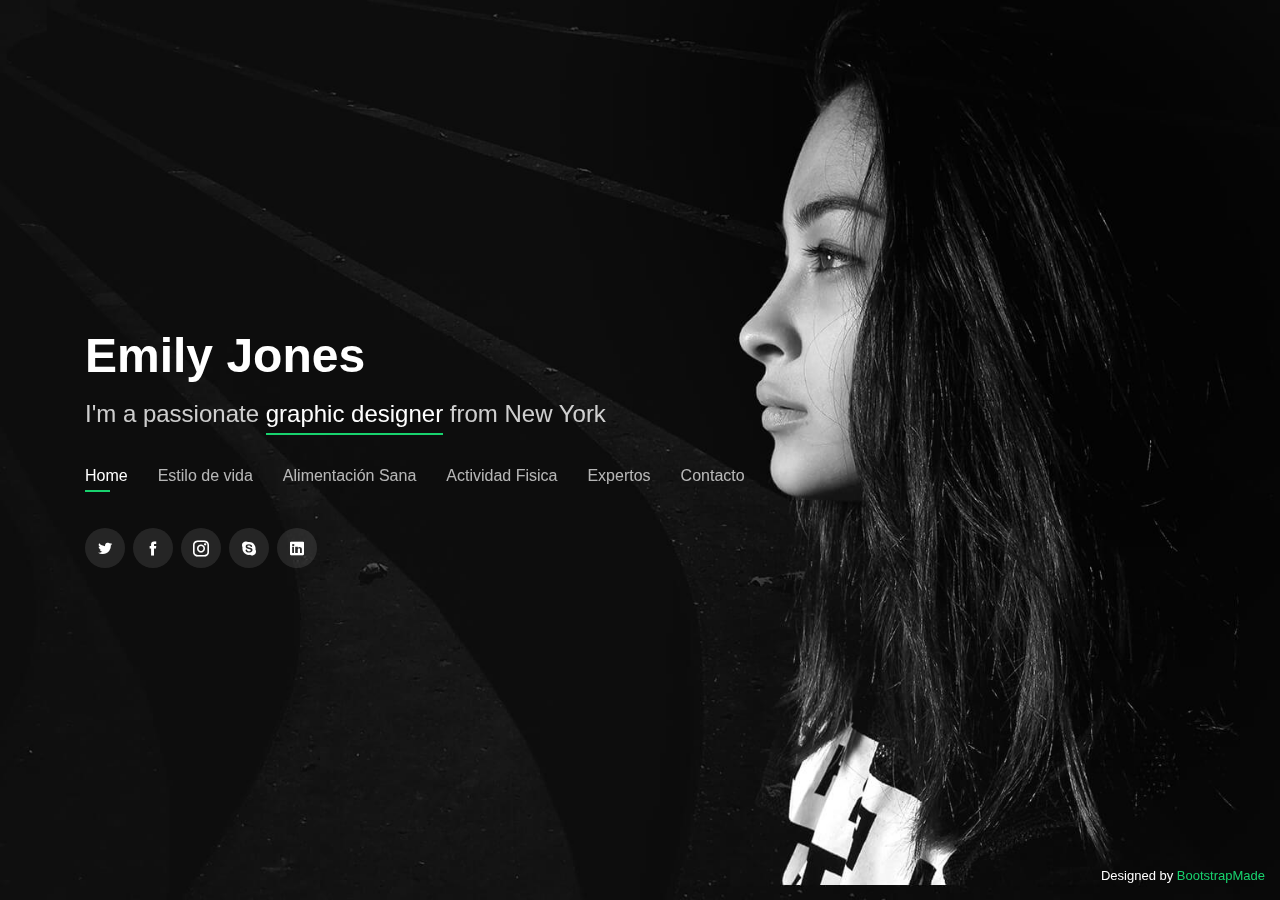
==== commit ffcc4d35: "Update index.html" ====
--- a/index.html
+++ b/index.html
@@ -58,11 +58,11 @@
       <nav class="nav-menu d-none d-lg-block">
         <ul>
           <li class="active"><a href="#header">Home</a></li>
-          <li><a href="#about">About</a></li>
-          <li><a href="#resume">Resume</a></li>
-          <li><a href="#services">Services</a></li>
-          <li><a href="#portfolio">Portfolio</a></li>
-          <li><a href="#contact">Contact</a></li>
+          <li><a href="#about">Estilo de vida</a></li>
+          <li><a href="#resume">Alimentación Sana</a></li>
+          <li><a href="#services">Actividad Fisica</a></li>
+          <li><a href="#portfolio">Expertos</a></li>
+          <li><a href="#contact">Contacto</a></li>
         </ul>
       </nav><!-- .nav-menu -->
 
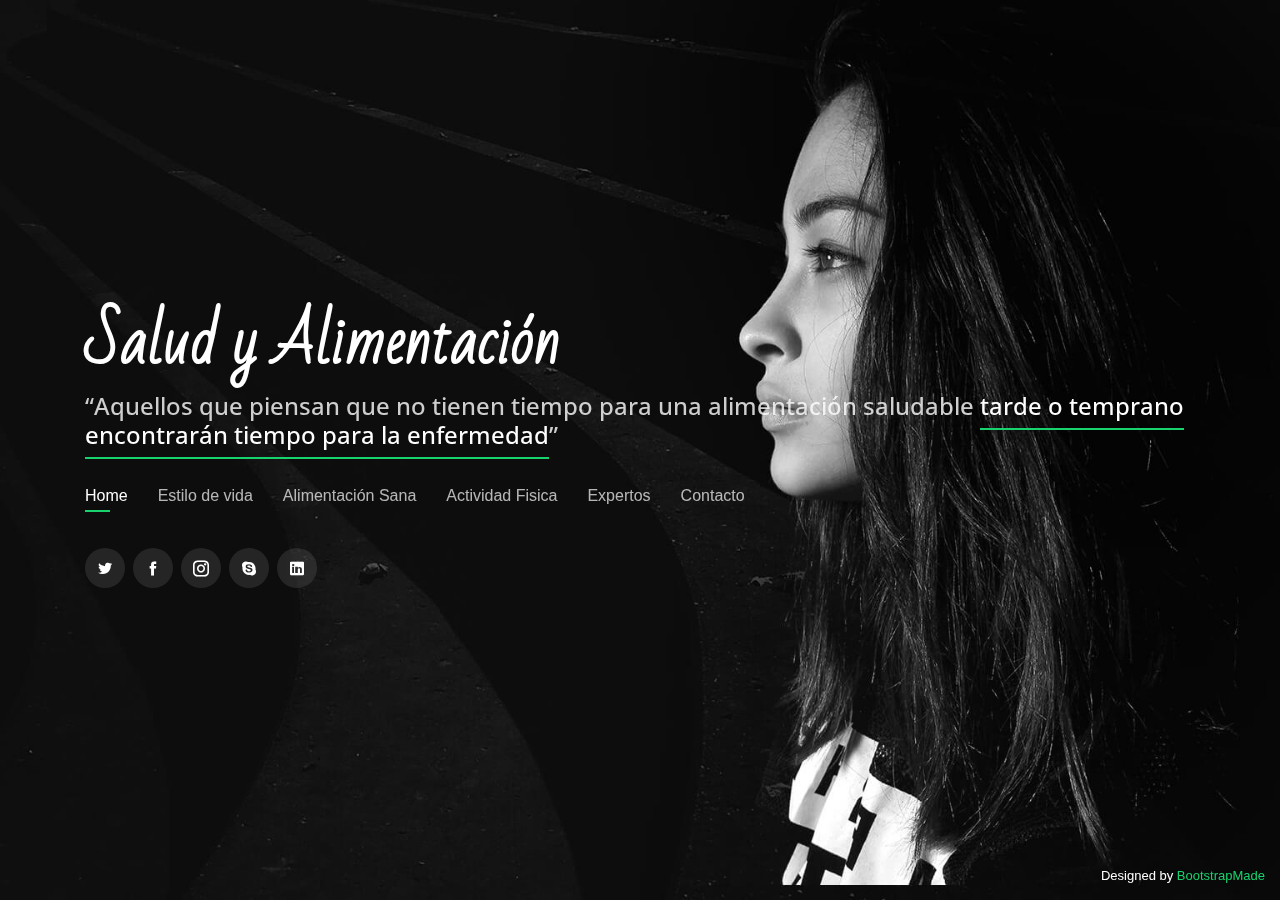
==== commit e63d0f83: "Update index.html" ====
--- a/index.html
+++ b/index.html
@@ -50,10 +50,10 @@
   <header id="header" class="header-tops">
     <div class="container">
 
-      <h1><a href="index.html">Emily Jones</a></h1>
+      <h1><a href="index.html">Salud y Alimentación</a></h1>
       <!-- Uncomment below if you prefer to use an image logo -->
       <!-- <a href="index.html" class="mr-auto"><img src="img/logo.png" alt="" class="img-fluid"></a> -->
-      <h2>I'm a passionate <span>graphic designer</span> from New York</h2>
+      <h2>“Aquellos que piensan que no tienen tiempo para una alimentación saludable <span>tarde o temprano encontrarán tiempo para la enfermedad</span>”</h2>
 
       <nav class="nav-menu d-none d-lg-block">
         <ul>
--- a/css/style.css
+++ b/css/style.css
@@ -34,8 +34,12 @@
   text-decoration: none;
 }
 
-h1, h2, h3, h4, h5, h6 {
-  font-family: "Raleway", sans-serif;
+h1{
+  font-family: 'Bad Script', cursive;
+}
+
+h2, h3, h4, h5, h6 {
+  font-family: 'Open Sans Condensed', sans-serif;
 }
 
 /*--------------------------------------------------------------
@@ -56,12 +60,12 @@
 }
 
 #header h1 {
-  font-size: 48px;
+  font-size: 60px;
   margin: 0;
   padding: 0;
   line-height: 1;
   font-weight: 700;
-  font-family: "Poppins", sans-serif;
+  font-family: 'Bad Script', cursive;
 }
 
 #header h1 a, #header h1 a:hover {
@@ -137,6 +141,7 @@
 }
 
 .nav-menu ul {
+  font-family: 'MuseoModerno', cursive;
   display: flex;
   margin: 0;
   padding: 0;
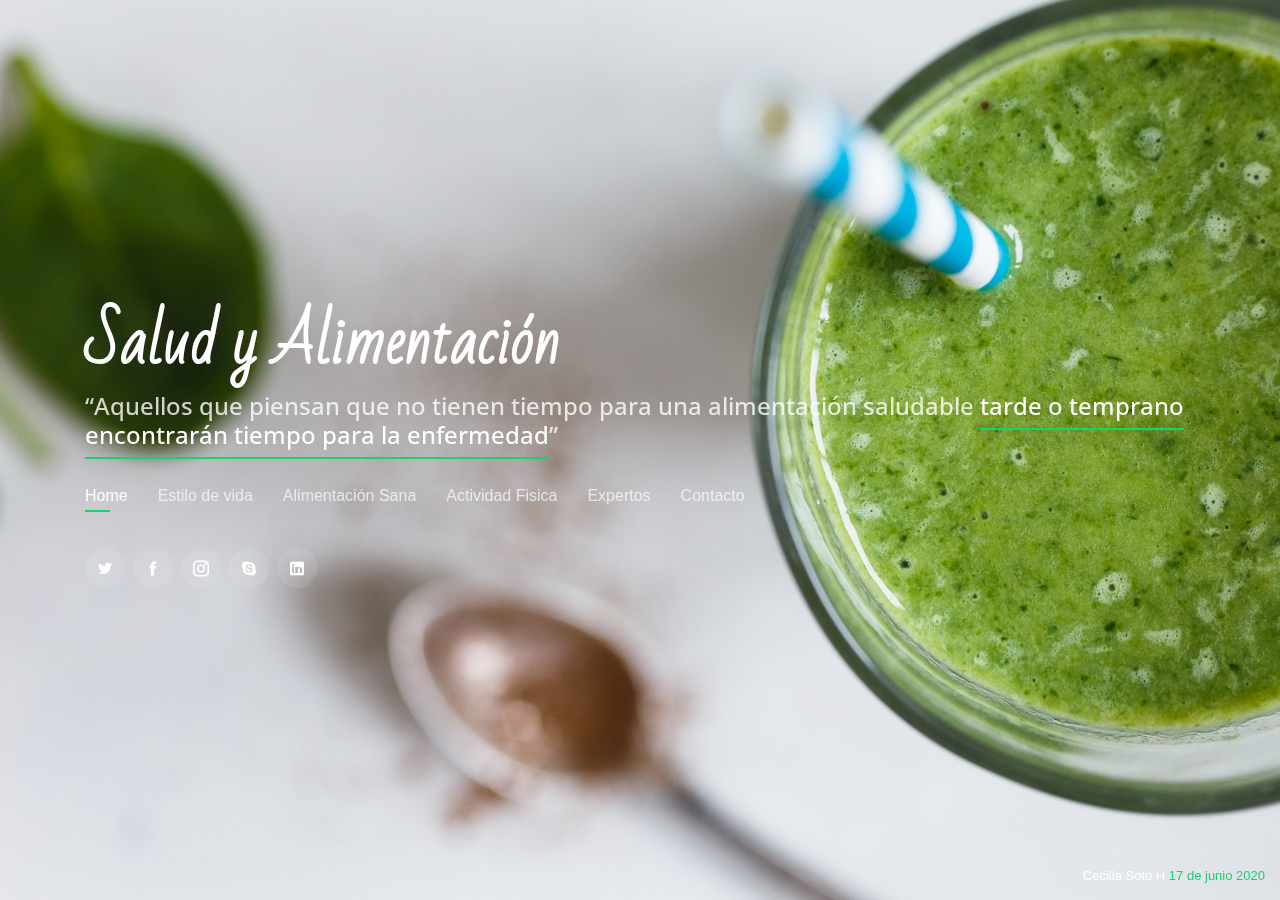
==== commit 523ae270: "Update index.html" ====
--- a/index.html
+++ b/index.html
@@ -4,8 +4,7 @@
 <head>
   <meta charset="utf-8">
   <meta content="width=device-width, initial-scale=1.0" name="viewport">
-  
-  <!-- COMMON TAGS -->
+ <!-- COMMON TAGS -->
 <meta charset="utf-8">
 <title>salud y alimentación</title>
 <!-- Search Engine -->
@@ -15,17 +14,14 @@
 <meta itemprop="name" content="salud y alimentación">
 <meta itemprop="description" content="En esta aplicación web podrás encontrar temas referentes al cuidado corporal a través de la alimentación y practicas deportivas fáciles de realizar en la comodidad de tu hogar, especialmente para personas que requieran llevar un control exhaustivo de su dieta alimenticia y peso corporal. ">
 <meta itemprop="image" content="https://www.artclinic.es/wp-content/uploads/2017/10/puntofape_nutricion-deportiva.jpeg">
-<!-- Mobile App for iOS & Android -->
 <!-- Twitter -->
-<meta name="twitter:card" content="app">
+<meta name="twitter:card" content="summary">
 <meta name="twitter:title" content="salud y alimentación">
 <meta name="twitter:description" content="En esta aplicación web podrás encontrar temas referentes al cuidado corporal a través de la alimentación y practicas deportivas fáciles de realizar en la comodidad de tu hogar, especialmente para personas que requieran llevar un control exhaustivo de su dieta alimenticia y peso corporal. ">
-<!-- Twitter - Mobile App (iOS & Android) -->
 <!-- Open Graph general (Facebook, Pinterest & Google+) -->
 <meta name="og:title" content="salud y alimentación">
 <meta name="og:description" content="En esta aplicación web podrás encontrar temas referentes al cuidado corporal a través de la alimentación y practicas deportivas fáciles de realizar en la comodidad de tu hogar, especialmente para personas que requieran llevar un control exhaustivo de su dieta alimenticia y peso corporal. ">
 <meta name="og:type" content="website">
-<!-- Open Graph - Mobile App (iOS & Android) -->
 
   <!-- Google Fonts -->
   <link href="https://fonts.googleapis.com/css2?family=Bad+Script&family=MuseoModerno:wght@100;200;300;400;500;600;700;800;900&family=Open+Sans+Condensed:ital,wght@0,300;0,700;1,300&display=swap" rel="stylesheet">
@@ -755,7 +751,7 @@
     <!-- You can delete the links only if you purchased the pro version. -->
     <!-- Licensing information: https://bootstrapmade.com/license/ -->
     <!-- Purchase the pro version with working PHP/AJAX contact form: https://bootstrapmade.com/personal-free-resume-bootstrap-template/ -->
-    Designed by <a href="https://bootstrapmade.com/">BootstrapMade</a>
+    Cecilia Soto H <a> 17 de junio 2020</a>
   </div>
 
   <!-- Vendor JS Files -->
--- a/css/style.css
+++ b/css/style.css
@@ -1,7 +1,7 @@
 
 body {
   font-family: "Open Sans", sans-serif;
-  background-color: #040404;
+  background-color: #6DD9C3;
   color: #fff;
   position: relative;
   background: transparent;
